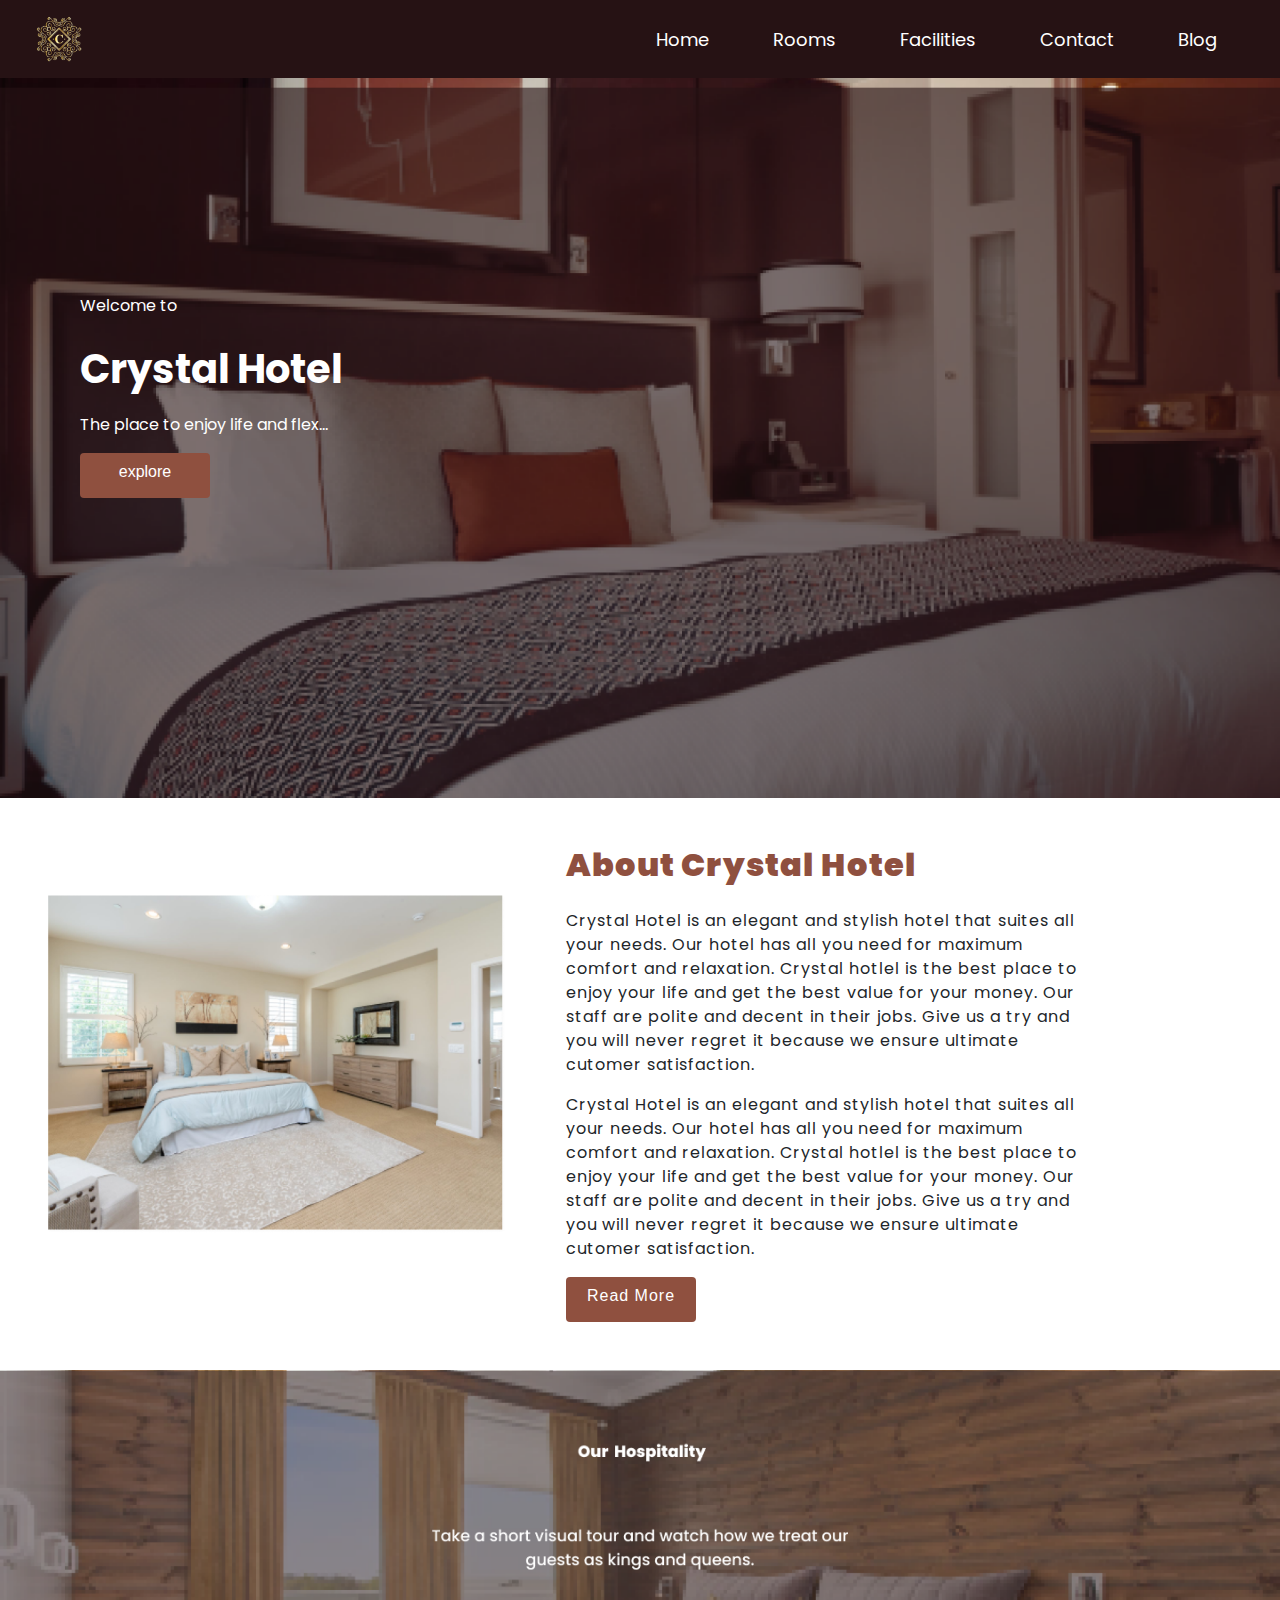
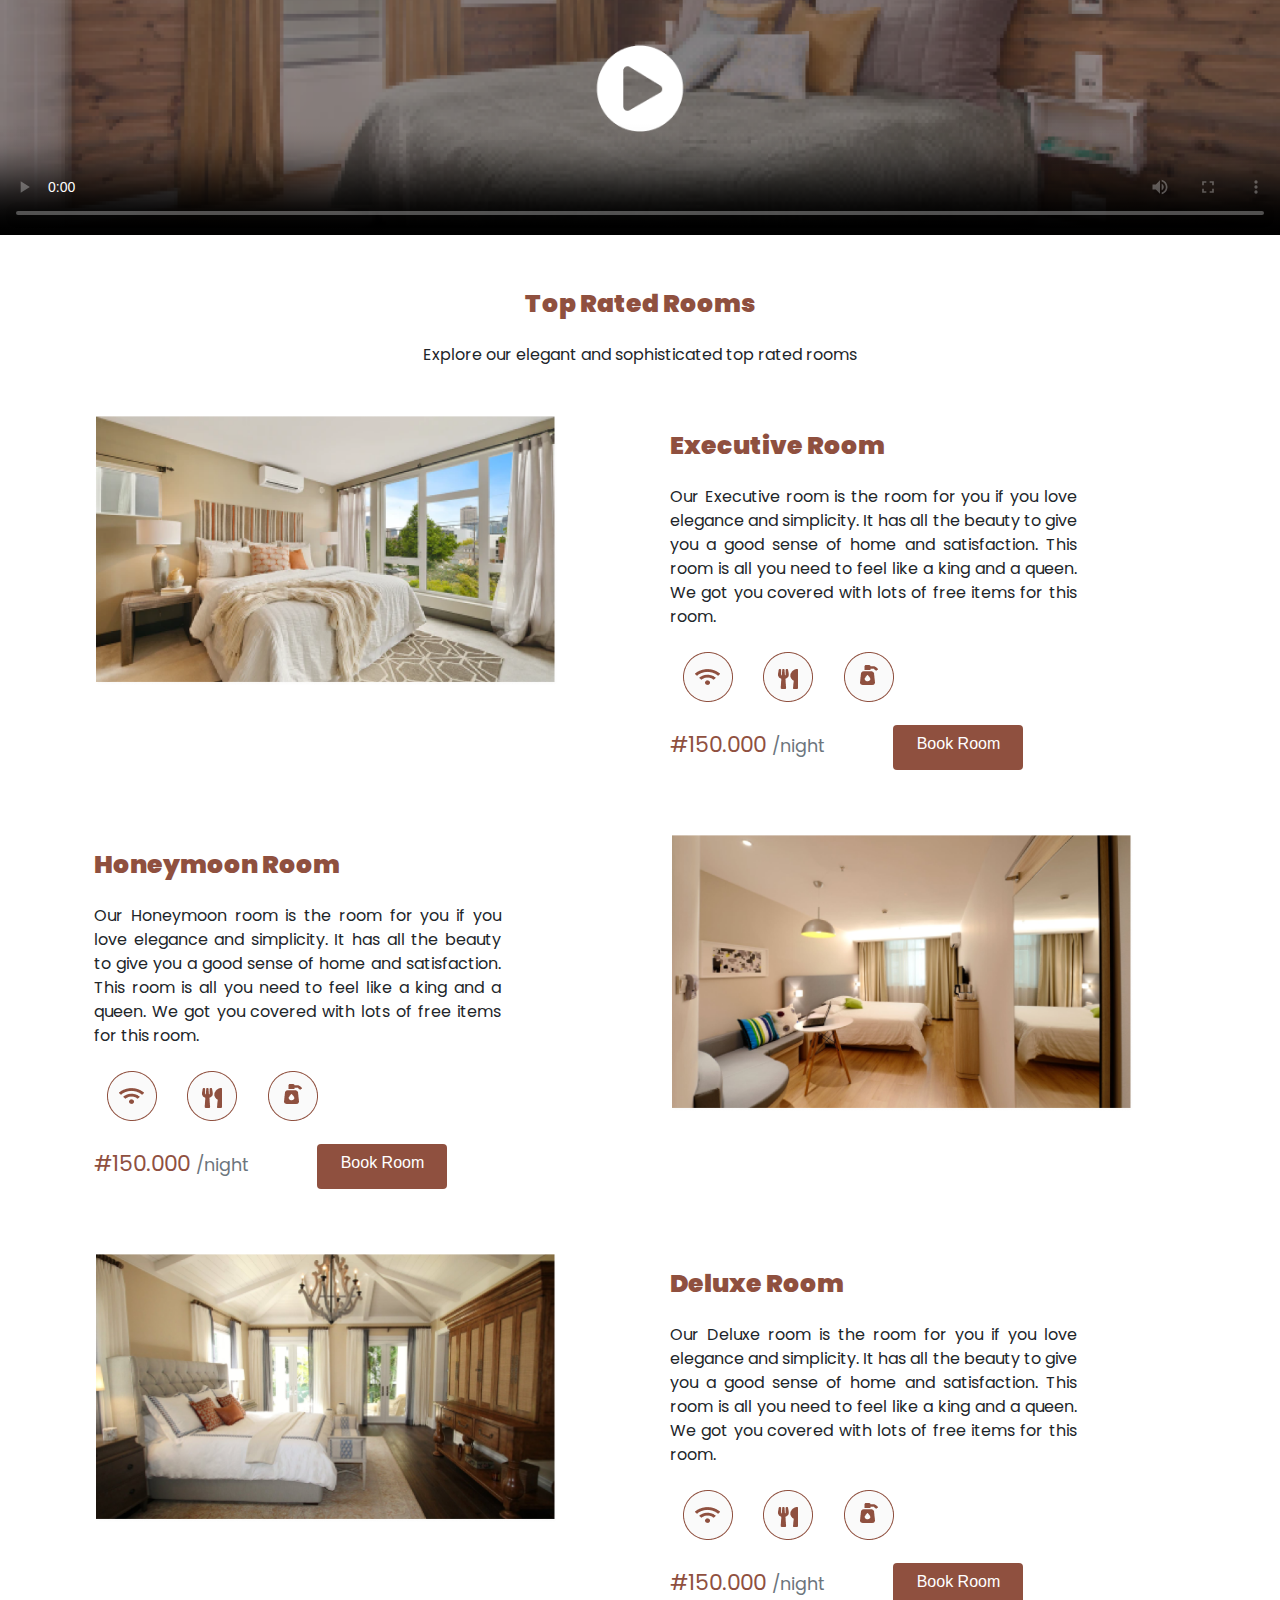
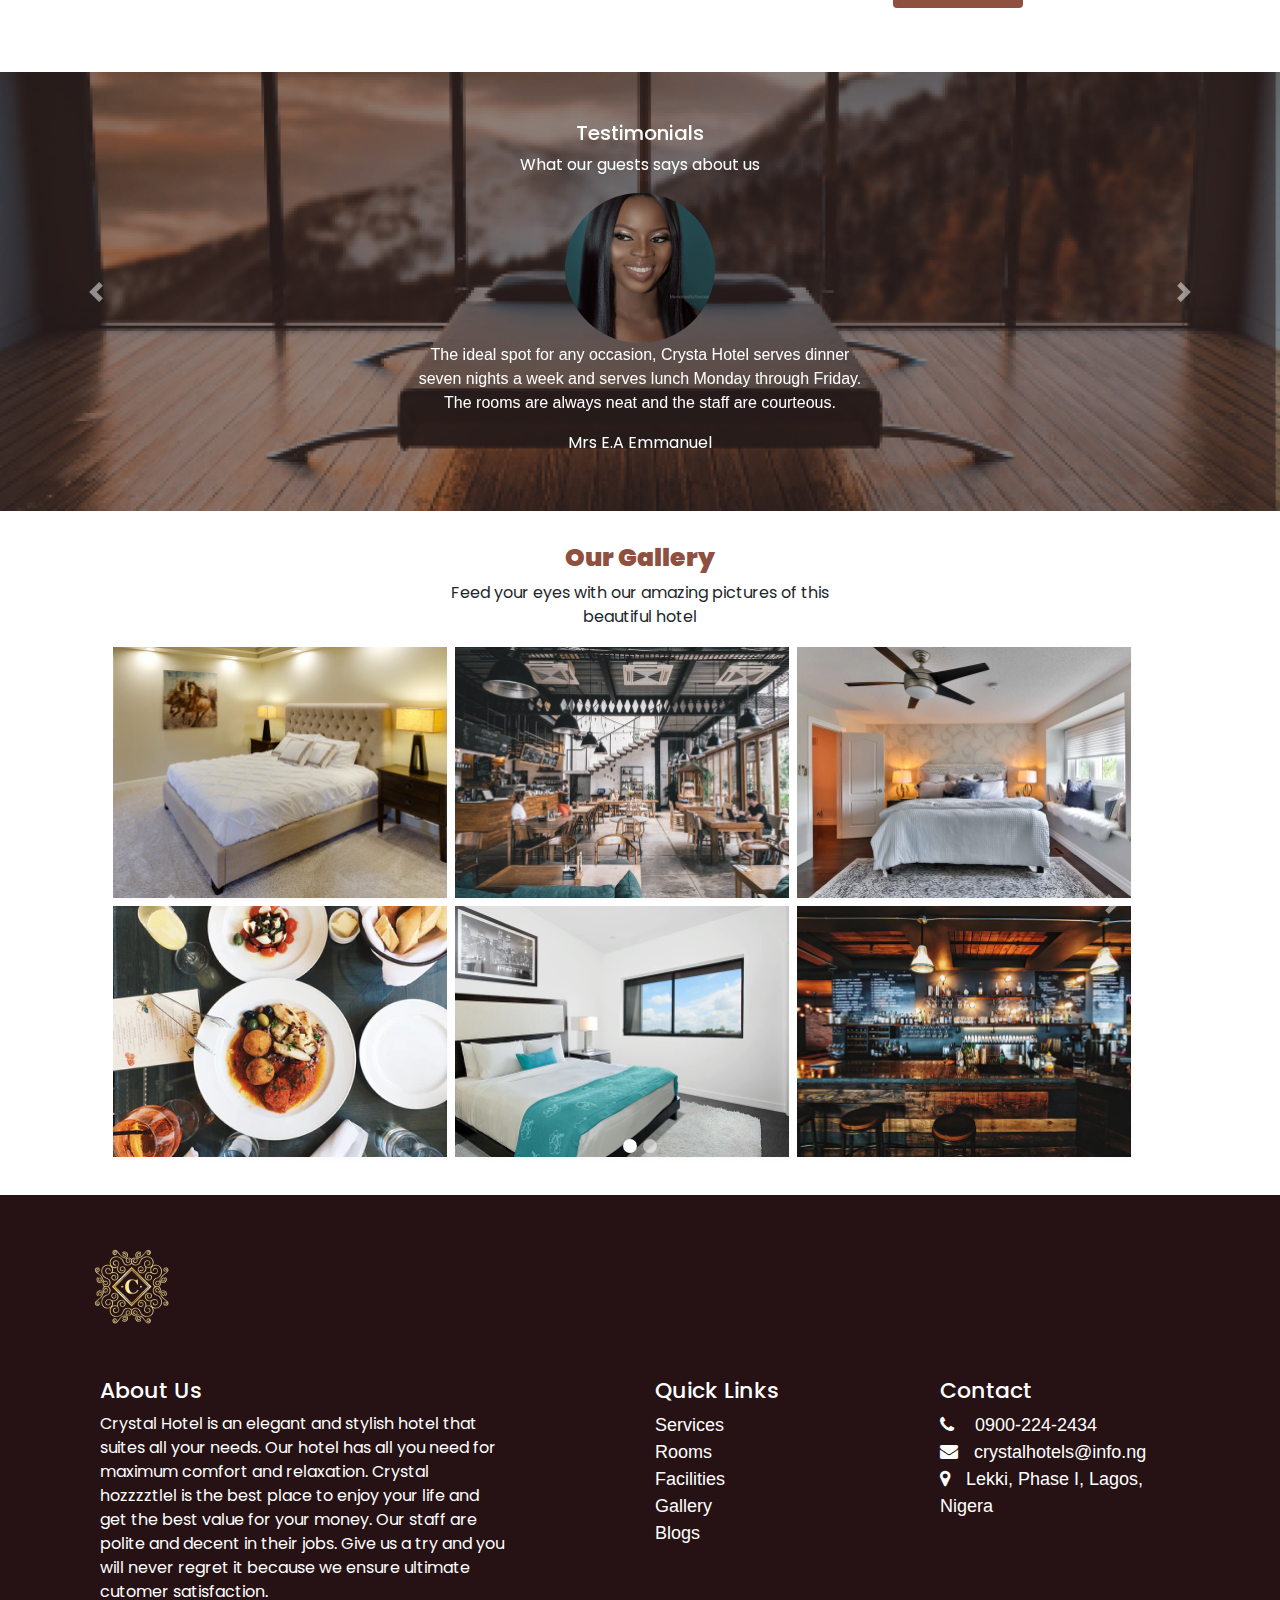
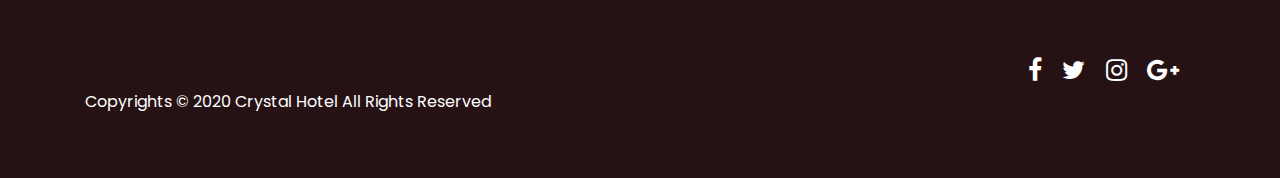
==== index.html @ 802bb6db "new feat: template for crystal hotel website" ====
<!DOCTYPE html>
<html lang="en">
<head>
    <meta charset="UTF-8">
    <meta name="viewport" content="width=device-width, initial-scale=1.0">
    <link rel="stylesheet" href="/css/animate.css">
    <link rel="stylesheet" href="/css/bootstrap.css">
    <link rel="stylesheet" href="/css/main.css">
    <link rel="icon" href="/images/home/logo.png">
    <link rel="stylesheet" href="https://stackpath.bootstrapcdn.com/font-awesome/4.7.0/css/font-awesome.min.css">
    <title>Crystal hotel</title>
</head>
<body>
    
<section class="first-blk">
        <header>
            <div class="container-fluid">
             <nav class="navbar navbar-collapse-sm navbar-expand-lg navbar-light">
                 <a class="navbar-brand" href="#"><img src="/images/home/logo.png" alt=""></a>
                 <button class="navbar-toggler d-lg-none" type="button" data-toggle="collapse" data-target="#collapsibleNavId" aria-controls="collapsibleNavId"
                     aria-expanded="false" aria-label="Toggle navigation">
                     <span class="navbar-toggler-icon"></span>
                 </button>
                 <div class="collapse navbar-collapse" id="collapsibleNavId">
                     <ul class="navbar-nav ml-auto mt-2 mt-lg-0">
                         <li class="nav-item active" >
                             <a class="nav-link" href="#">Home <span class="sr-only">(current)</span></a>
                         </li>
                         <li class="nav-item">
                             <a class="nav-link" href="#">Rooms</a>
                         </li>
                         <li class="nav-item">
                             <a class="nav-link" href="#">Facilities</a>
                         </li>
                         <li class="nav-item">
                             <a class="nav-link" href="#">Contact</a>
                         </li>
                         <li class="nav-item">
                             <a class="nav-link" href="#">Blog</a>
                         </li>
                     </ul>
                 </div>
             </nav>
            </div>
         </header>
         <div class="sec1">
            <div class="txt">
                <p>Welcome to</p>
                <h3>Crystal Hotel</h3>
                <p>The place to enjoy life and flex...</p>
                <a href="#" class="btn btn-explore">
                    explore

                </a>
            </div>
         </div>
</section>
<section class="second-blk">
        <!-- <div class="container"> -->
            <div class="row m-0 p-0">
                <div class="col-md-12 col-sm-12 col-xl-5 col-lg-5">
                   <div class="container img-cont1 text-center">
                       <img src="/images/home/vasewithdrytree.png" class="img-responsive" alt="">
                   </div> 
                </div>
                <div class="col-md-12 col-sm-12 col-xl-7 col-lg-7">
                    <div class="container txt-box">
                        <h2 class="abt-cry">About Crystal Hotel</h2>
                        <p>Crystal Hotel is an elegant and stylish hotel that suites all your needs. 
                            Our hotel has all you need for maximum comfort and relaxation. Crystal hotlel is the best place to 
                            enjoy your life and get the best value for your money. Our staff are polite and decent in their jobs. 
                            Give us a try and you will never regret it because we ensure ultimate cutomer satisfaction.</p>
                            <p>Crystal Hotel is an elegant and stylish hotel that suites all your needs. 
                                Our hotel has all you need for maximum comfort and relaxation. Crystal hotlel is the best place to 
                                enjoy your life and get the best value for your money. Our staff are polite and decent in their jobs. 
                                Give us a try and you will never regret it because we ensure ultimate cutomer satisfaction.</p>
                                <div class="more">
                                    <a href="#" class="btn btn-explore">
                                        Read More
                                    </a>
                                </div>
                    </div> 
                 </div>
            </div>
        </div>
</section>
<section class="third-blk">
        <div class=" t-blk">
            <video controls poster="/images/home/Group 34.png"></video>
            <!-- <div class="caption">
                <h4 class="caph">Our Hospitality</h4>
                <p class="capp">Take a short visual tour and watch how we treat our guests as kings and queens.</p>
            </div> -->
        </div>
 </section>
<section class="fourth-blk">
        <!-- <div class="container"> -->
            <div class="container text-center c-txt">
                <h2>Top Rated Rooms</h2>
                <p>Explore our elegant and sophisticated top rated rooms</p>
            </div>
            <div class="row m-0 p-0 row1">
                <div class="col-md-6 col-sm-12 col-xl-6 col-lg-6 colb">
                   <div class="container img-cont11">
                       <img src="/images/home/nudepillow.png" class="img-responsive" alt="">
                   </div> 
                </div>
                <div class="col-md-6 col-sm-12 col-xl-6 col-lg-6 colb">
                    <div class="container txt-box1">
                        <h2>Executive Room</h2>
                        <p>Our Executive room is the room for you if you love elegance and simplicity. It has all the beauty to give you a good sense of home and satisfaction. This room is all you need
                             to feel like a king and a queen. We got you covered with lots of free items for this room.</p>
                            <div class="icon-btn">
                                <a href="#" class="btn">
                                    <img src="/images/home/wifi.png" alt="">
                                </a>
                                <a href="#" class="btn"><img src="/images/home/knifefork.png" alt=""></a>
                                <a href="#" class="btn"><img src="/images/home/fuel.png" alt=""></a>
                            </div>    
                             <div class="btn-book">
                                <div class="night">
                                    <span class="big-ft" style="color: #8F503F;">#150.000 <small class="text-muted" style="color: black;">/night</small></span>
                                </div>
                                <a href="#" class="btn btn-explore bookr">
                                    Book Room
                                </a>
                            </div>
                    </div> 
                 </div>
            </div>
           
                <!-- <div class="container"> -->
                    <div class="row m-0 p-0 small-scrn row1">
                       
                        <div class="col-md-6 col-sm-12 col-xl-6 col-lg-6">
                            <div class="container txt-box1">
                                <h2>Honeymoon Room</h2>
                                <p>Our Honeymoon room is the room for you if you love elegance and simplicity. It has all the beauty to give you a good sense of home and satisfaction. This room is all you need to feel 
                                    like a king and a queen. We got you covered with lots of free items for this room.</p>
                                    <div class="icon-btn">
                                        <a href="#" class="btn">
                                            <img src="/images/home/wifi.png" alt="">
                                        </a>
                                        <a href="#" class="btn"><img src="/images/home/knifefork.png" alt=""></a>
                                        <a href="#" class="btn"><img src="/images/home/fuel.png" alt=""></a>
                                    </div>    
                                     <div class="btn-book">
                                        <div class="night">
                                            <span class="big-ft" style="color: #8F503F;">#150.000 <small class="text-muted" style="color: black;">/night</small></span>
                                        </div>
                                        <a href="#" class="btn btn-explore bookr">
                                            Book Room
                                        </a>
                                    </div>
                            </div> 
                         </div>
                         <div class="col-md-6 col-sm-12 col-xl-6 col-lg-6">
                            <div class="container img-cont11">
                                <img src="/images/home/yellowbulb.png" class="img-responsive" alt="">
                            </div> 
                         </div>
                    </div>
                    <div class="row m-0 p-0 d-lg-none d-xl-none lg-screen row1">
                        <div class="col-md-6 col-sm-12 col-xl-6 col-lg-6 ">
                           <div class="container img-cont11">
                               <img src="/images/home/yellowbulb.png" class="img-responsive" alt="">
                           </div> 
                        </div>
                        <div class="col-md-6 col-sm-12 col-xl-6 col-lg-6">
                            <div class="container txt-box1">
                                <h2>Honeymoon Room</h2>
                                <p>Our Honeymoon room is the room for you if you love elegance and simplicity. It has all the beauty to give you a good sense of home and satisfaction. This room is all you need to feel 
                                    like a king and a queen. We got you covered with lots of free items for this room.</p>
                                    <div class="icon-btn">
                                        <a href="#" class="btn">
                                            <img src="/images/home/wifi.png" alt="">
                                        </a>
                                        <a href="#" class="btn"><img src="/images/home/knifefork.png" alt=""></a>
                                        <a href="#" class="btn"><img src="/images/home/fuel.png" alt=""></a>
                                    </div>    
                                     <div class="btn-book">
                                        <div class="night">
                                            <span class="big-ft" style="color: #8F503F;">#150.000 <small class="text-muted" style="color: black;">/night</small></span>
                                        </div>
                                        <a href="#" class="btn btn-explore bookr">
                                            Book Room
                                        </a>
                                    </div>
                            </div> 
                         </div>
                    </div>
                    <div class="row m-0 p-0 row1">
                        <div class="col-md-6 col-sm-12 col-xl-6 col-lg-6 ">
                           <div class="container img-cont11">
                               <img src="/images/home/brownpillow.png" class="img-responsive" alt="">
                           </div> 
                        </div>
                        <div class="col-md-6 col-sm-12 col-xl-6 col-lg-6">
                            <div class="container txt-box1">
                                <h2>Deluxe Room</h2>
                                <p>Our Deluxe room is the room for you if you love elegance and simplicity. It has all the beauty to give you a good sense of home and satisfaction. This room is all you need 
                                    to feel like a king and a queen. We got you covered with lots of free items for this room.</p>
                                    <div class="icon-btn">
                                        <a href="#" class="btn">
                                            <img src="/images/home/wifi.png" alt="">
                                        </a>
                                        <a href="#" class="btn"><img src="/images/home/knifefork.png" alt=""></a>
                                        <a href="#" class="btn"><img src="/images/home/fuel.png" alt=""></a>
                                    </div>    
                                     <div class="btn-book">
                                        <div class="night">
                                            <span class="big-ft" style="color: #8F503F;">#150.000 <small class="text-muted" style="color: black;">/night</small></span>
                                        </div>
                                        <a href="#" class="btn btn-explore bookr">
                                            Book Room
                                        </a>
                                    </div>
                            </div> 
                         </div>
                    </div>
                    
                </div>
</section>
<section class="fifth-blk">
    <div id="carouselExampleIndicators" class="carousel slide" data-ride="carousel">
        <div class="carousel-inner">
          <div class="carousel-item active">
            <img src="/images/home/testimonial.png"  class="img-responsive img11" alt="...">
            <div class="carousel-caption text-center car-cap d-md-block">
              <h5>Testimonials</h5>
              <p>What our guests says about us </p>
              <img src="/images/home/Ellipse 7.png" class="img1a" alt="">
              <blockquote class="bq mx-auto"> The ideal spot for any occasion, Crysta Hotel serves dinner seven nights a week and serves lunch Monday through Friday. 
                  The rooms are always neat and the staff are courteous.</blockquote>
              <p>Mrs E.A Emmanuel</p>
          </div>
          </div>
          <div class="carousel-item">
            <img src="/images/home/Rectangle 4.png" class="img11" alt="...">
            <div class="carousel-caption text-center car-cap d-md-block" style="color: black;">
                <h5>Testimonials</h5>
                <p>What our guests says about us </p>
                <img src="/images/home/Ellipse 7.png" class="img1a" alt="">
                <blockquote class="bq mx-auto"> The ideal spot for any occasion, Crysta Hotel serves dinner seven nights a week and serves lunch Monday through Friday. 
                    The rooms are always neat and the staff are courteous.</blockquote>
                <p>Mrs E.A Emmanuel</p>
            </div>
          </div>
        <a class="carousel-control-prev" href="#carouselExampleIndicators" role="button" data-slide="prev">
          <span class="carousel-control-prev-icon" aria-hidden="true"></span>
          <span class="sr-only">Previous</span>
        </a>
        <a class="carousel-control-next" href="#carouselExampleIndicators" role="button" data-slide="next">
          <span class="carousel-control-next-icon" aria-hidden="true"></span>
          <span class="sr-only">Next</span>
        </a>
      </div>
</section>
<section class="sixth-blk mx-auto">
    <div class="container">
        <div class="text-cont">
            <h2>Our Gallery</h2>
        <p>Feed your eyes with our amazing pictures of this beautiful hotel</p>
        </div>
        <div id="carouselExampleIndicators" class="carousel slide" data-ride="carousel">
            <ol class="carousel-indicators" style="bottom: -1rem;">
              <li data-target="#carouselExampleIndicators" data-slide-to="0" class="active"  style="border-radius: 50%; height: 14px; width: 14px;"></li>
              <li data-target="#carouselExampleIndicators" data-slide-to="1" style="border-radius: 50%; height: 14px; width: 14px;"></li>
            </ol>
            <div class="carousel-inner">
              <div class="carousel-item active">
                <div class="container-fluid mx-auto">
                    <div class="row row22 m-0 p-0">
                        <!-- <div class="col-md-12 col-sm-12 col-lg-12 col-xl-12 m-0 p-0"> -->
                            <div class="img-hold col-lg-4 col-4 m-0 p-0">
                                <img src="/images/home/whitebed.png" class="img-responsive" alt="">
                            </div>
                            <div class="img-hold col-lg-4 col-4 m-0 p-0">
                                <img src="/images/home/stairs.png" class="img-responsive" alt="">
                            </div>
                            <div class="img-hold col-lg-4 col-4 m-0 p-0">
                                <img src="/images/home/whitebedfan.png" class="img-responsive"alt="">
                            </div>
                        </div>
                   
                    <div class="row row22 m-0 p-0">
                        <!-- <div class="col-md-12 col-sm-12 col-lg-12 col-xl-12 m-0 p-0"> -->
                            <div class="img-hold col-lg-4 col-4 m-0 p-0">
                                <img src="/images/home/food.png" alt="">
                            </div>
                            <div class="img-hold col-lg-4 col-4 m-0 p-0">
                                <img src="/images/home/grnsheets.png" alt="">
                            </div>
                            <div class="img-hold col-lg-4 col-4 m-0 p-0">
                                <img src="/images/home/light.png" alt="">
                            </div>
                        </div>
                    </div>
              </div>
              <div class="carousel-item">
                <div class="container-fluid mx-auto">
                    <div class="row row22 m-0 p-0">
                        <!-- <div class="col-md-12 col-sm-12 col-lg-12 col-xl-12 m-0 p-0"> -->
                            <div class="img-hold col-lg-4 col-4 m-0 p-0">
                                <img src="/images/home/whitebed.png" class="img-responsive" alt="">
                            </div>
                            <div class="img-hold col-lg-4 col-4 m-0 p-0">
                                <img src="/images/home/stairs.png" class="img-responsive" alt="">
                            </div>
                            <div class="img-hold col-lg-4 col-4 m-0 p-0">
                                <img src="/images/home/whitebedfan.png" class="img-responsive"alt="">
                            </div>
                        </div>
                   
                    <div class="row row22 m-0 p-0">
                        <!-- <div class="col-md-12 col-sm-12 col-lg-12 col-xl-12 m-0 p-0"> -->
                            <div class="img-hold col-lg-4 col-4 m-0 p-0">
                                <img src="/images/home/food.png" alt="">
                            </div>
                            <div class="img-hold col-lg-4 col-4 m-0 p-0">
                                <img src="/images/home/grnsheets.png" alt="">
                            </div>
                            <div class="img-hold col-lg-4 col-4 m-0 p-0">
                                <!-- <img src="/images/home/light.png" alt=""> -->
                            </div>
                        </div>
                    </div>
              </div>
            <a class="carousel-control-prev" href="#carouselExampleIndicators" role="button" data-slide="prev">
              <span class="carousel-control-prev-icon" aria-hidden="true"></span>
              <span class="sr-only">Previous</span>
            </a>
            <a class="carousel-control-next" href="#carouselExampleIndicators" role="button" data-slide="next">
              <span class="carousel-control-next-icon" aria-hidden="true"></span>
              <span class="sr-only">Next</span>
            </a>
          </div>
        
        </div>
    </div>
</section>

<footer>
    <!-- <div class="container"> -->
        
    <div class="container">
        <div class="foot-img">
            <img src="/images/home/logo.png" class="img-responsive" alt="">
        </div>
        <div class="row">
            <!-- <div class="container"> -->
                 <div class="col-md-12 col-sm-12 col-lg-6 col-xl-6 ">
                 <div class="container">
                     <div class="foot-txt col-foot">
                         <h2>About Us</h2>
                         <p> Crystal Hotel is an elegant and stylish hotel that suites all your needs. 
                             Our hotel has all you need for maximum comfort and relaxation. Crystal hozzzztlel is the best place to enjoy your life and get the best value for your money. Our staff are polite and decent in their jobs.
                              Give us a try and you will never regret it because we ensure ultimate cutomer satisfaction.</p>
                     </div>
                 </div>
             </div>
             <div class="col-md-6 col-sm-6 col-lg-3 col-xl-3">
                 <!-- <div class="container"> -->
                     <div class="foot-txt">
                         <h2 class="quick"> Quick Links</h2>
                         <ul class="links">
                             <li><a href="#">Services</a></li>
                             <li><a href="#">Rooms</a></li>
                             <li><a href="#">Facilities</a></li>
                             <li><a href="#">Gallery</a></li>
                             <li><a href="#">Blogs</a></li>
                         </ul>
                     </div>
                 </div>
                 <div class="col-md-6 col-sm-6 col-lg-3 col-xl-3">
                     <!-- <div class="container"> -->
                         <!-- <div class="foot-img">
                             <img src="/images/home/logo.png" class="img-responsive" alt="">
                         </div> -->
                         <div class="foot-txt">
                             <h2 class="cont">Contact</h2>
                             <ul class="contact">
                                 <li><i class="fa fa-phone"></i> 0900-224-2434</li>
                                 <li><i class="fa fa-envelope"></i>crystalhotels@info.ng</li>
                                 <li><i class="fa fa-map-marker"></i>Lekki, Phase I, Lagos, Nigera</li>
                             </ul>
                         </div>
                     </div>
                    <div class="col-md-12 col-sm-12 col-lg-12 col-xl-12">
                    <div class="foot-copy">
                        <div class="float-icon">
                            <a href="#"><i class="fa fa-facebook"></i></a>
                            <a href="#"><i class="fa fa-twitter"></i></a>
                            <a href="#"><i class="fa fa-instagram"></i></a>
                            <a href="#"><i class="fa fa-google-plus"></i></a>
                        </div>
                    </div>
                       <p class="lp">Copyrights &copy; 2020 Crystal Hotel All Rights Reserved</p>
                       
                   </div>
                     </div>
                    
                
             </div>
             
    </div>
</footer>
</body>

<script src="/js/wow.js"></script>
<script src="/js/jquery.js"></script>
<script src="/js/popper.js"></script>
<script src="/js/bootstrap.js"></script>
<script>
    new WOW().init();
</script>
</html>
---- css/main.css ----
@import url('https://fonts.googleapis.com/css2?family=Poppins&display=swap');

:root{
    --font-col1: #8F503F;
    --bk-col:#261214;
    --white-col:#fff;
}
p, h3, h2, span, h5 {
    font-family: poppins;
}
body{
    padding: 0;
    margin: 0;
}
/* navbar */
header{
    background-color: var(--bk-col);
}

.navbar-brand img {
    max-width: 60%;
}

/* first-blk */

.first-blk{
    background-image: url(/images/home/brownwall.png);
    background-position: center;
    background-size: cover;
    background-repeat: no-repeat;
    /* height: 100%!important; */
}
.nav-link{
    color: var(--white-col)!important;
    padding:1rem 2rem!important;
    text-align: center;
    font-family: poppins;
}


.navbar-toggler-icon{
    background-color: var(--font-col1)!important;
}

.sec1{
    color: var(--white-col);
  height: 80vh!important;
  position: relative;
  padding: 5rem;
 
    
}

.txt {
    position: absolute;
    top: 30%;
}
.txt h3 {
    padding: 0.7rem 0;
    font-size: 40px;
    font-weight: bolder;
}

.btn-explore {
    color: var(--white-col);
    background-color: var(--font-col1);
    width: 130px;
    height: 45px;
    text-align: center!important;
}

/* second-blk */
.second-blk{
    padding: 3rem 1rem;
}
.img-cont1 img{
    max-width: 100%;
    padding-top: 3rem;
    text-align: center!important;
}
.abt-cry {
    padding-bottom: 1rem;
    color: var(--font-col1);
    font-weight: 900;
    /* font-size: 50px; */
}
.txt-box{
    /* max-width: 70%; */
    /* padding-top: 1rem; */
    padding-right: 10rem;
    letter-spacing: 1px;
}
/* third blk */
/* .third-blk{
    margin: 0;
    padding: 0;
} */
.t-blk video{
    max-width: 100%;
    position: relative;
}

/* fourth-bk */
.fourth-blk{
    padding: 2rem;
}
.lg-screen{
        display: none;
}
.fourth-blk .row1 {
    padding: 2rem 2rem!important;
}
.txt-box1 {
    max-width: 80%;
    margin: 0;
    text-align: justify;
    /* padding: 2rem 0; */
  
}
.img-cont11 img {
    max-width: 90%;
}
.fourth-blk h2 {
    color: var(--font-col1);
    padding: 1rem 0;
    font-size: 25px;
    font-weight: 900;
}
.bookr {
   margin-left: 4rem;
}
.night{
    display: inline;
    padding-top: 2rem;

}
.icon-btn {
    margin-bottom: 1rem;
}
.big-ft {
    font-size: 22px;
}

/*  */
.fifth-blk{
    margin: 0;
}
/* .slide{
    margin: 0;
    padding: 0;
    width: 100%;
} */
.carousel-item .img11 {
    max-width: 100%;
} 
.img1a {
    max-width: 20%;
}
.bq{
    width: 50%;
    /* margin: 0, auto; */
}
/* sixth */
.sixth-blk h2{
    font-size: 25px;
    font-weight: 900;
    color: var(--font-col1);
}
.text-cont{
    max-width:40%;
    margin-left: auto;
    margin-right: auto;
}
.sixth-blk{
    padding: 2rem;
    text-align: center;
}
.row22 {
    max-width: 95%;
    margin-left: 10px!important;
}
.img-hold img{
    max-width: 100%;
    margin: 0;
    
}
.img-hold{
    width: 100%;
}

/* footer */
footer{
    background-color: var(--bk-col);
    color: var(--white-col);
    padding: 3rem;
}
footer ul {
    list-style: none;
    margin: 0;
    padding: 0;
}
.foot-txt a{
    text-decoration: none;
    color: var(--white-col);
}
li{
    font-size: 18px;
}

footer h2 {
    font-size: 22px;
    margin-top: 3rem;
}
.col-foot p{
    width: 80%;
}
.foot-copy {
    padding-top: 2rem;
    display: flex;
}
.float-icon {
    text-align: right;
    margin-left: auto;
}
.float-icon a {
    text-decoration: none;
    color: var(--white-col);
    font-size: 25px;
}
i {
    padding-right: 1rem;
    
}
@media screen and (max-width:767px) and (min-width:200px) {
    .sec1 {
        padding:5rem 2rem!important;
    }
    .txt-box{
        /* max-width: 70%; */
        padding-top: 1rem;
        padding-right: 0!important;
        text-align: justify;
    }
    .row{
        text-align: center;
    }
    .abt-cry{
        font-size: 18px;
    }
    .small-scrn{
        display: none;
    }
    .lg-screen{
        display:flex;
    }
    .fourth-blk{
        padding: 0;
    }
   .icon-btn .btn{
       padding: 0;
   }
   .icon-btn {
    text-align: center;
    padding: 1rem 0;
   }
    .txt-box1, .bookr, .text-cont{
        max-width: 100%;
        margin: 0;
    }
   
    .img-cont11 img {
        max-width: 100%;
    }
    .btn-book, .more{
        text-align: center!important;
    }
    
    .night{
        text-align: center;
        display: block;
    }
    .row22{
        max-width: 100%;
    }
    .sixth-blk {
        padding: 1rem;
    }
   .car-cap , .bq {
       margin-top: 0;
       /* top: 20px; */
       font-size: 10px;
       width: 80%;
       bottom: 0;
       
   }

   .car-cap p {
       font-weight: 12px;
   }
   .car-cap h5{
       font-size: 10px;
        padding: 0;
   }
   .img1a {
       max-width: 14%;
   }
   .carousel {
       width: 100%;
       /* min-height: 40vh; */
       
   }
   .img11 {
   
    min-height: 40vh;
    width: 100%;
   }

   /* footer */
   footer 
   {
       padding: 1rem;   
   }
   li, footer h2{
       width: 100%;
       font-size: 14px;
       padding: 0;
       margin: 0;
      
   }
   .links, .quick{
       text-align: left;
       padding-left: 1rem;
   }
   .contact, .cont {
       text-align: right;
   }
   .col-foot p {
       text-align: justify;
       width: 100%;
       font-size: 12px;
   }

   .foot-copy, .lp {
       text-align: center;
       flex: none;
       display: block;
       padding-top: 1rem;
       font-size: 10px;
     
   }
   .float-icon a{
    margin-left: auto;
    margin-right: auto;
    font-size: 12px;
       /* text-align: center; */
   }
   .float-icon {
       text-align: center;
       padding: 1.5rem 0;
   }
   
}

@media screen and (max-width:1024px) and (min-width:768px){
    .abt-cry{
        text-align: center;
        font-size: 25px;
    }
    
    .txt-box{
        max-width: 80%;
        padding-top: 1rem;
        padding-right: 1rem;
    }
    .fourth-blk{
        padding: 1rem;
    }
    .txt-box1 {
        max-width: 100%;
        margin: 0;
        text-align: justify;
    }
    .txt-box1 p {
        font-size: 12px;
    }
    .txt-box1 h2 {
        padding: 0;
        font-size: 15px;
        font-weight: 900;
    }
    .more{
        text-align: center!important;
    }
    .img-cont11 img {
        max-width: 100%;
        margin: 3rem 0;
    }
    
    .big-ft {
        font-size: 15px;
    }
    .bookr {
        margin: 10px;
    }
    .icon-btn img {
        max-width: 70%;
    }
    .icon-btn {
        padding: 0;
       }
    .img11 {
        min-height: 50vh;
        width: 100%;
       }
    .img1a {
        max-width: 14%;
    }
    .car-cap blockquote, .car-cap h5, .car-cap p{
        font-size: 18px;
    }
    /* footer */
   footer 
   {
       padding: 1rem;

       
   }
   li, footer h2{
       width: 100%;
      
   }
   .links, .quick{
       text-align: left;
       padding-left: 2rem;
   }
   .contact, .cont {
       text-align: right;
   }
   .col-foot p {
       text-align: justify;
       width: 100%;
   }
   
}
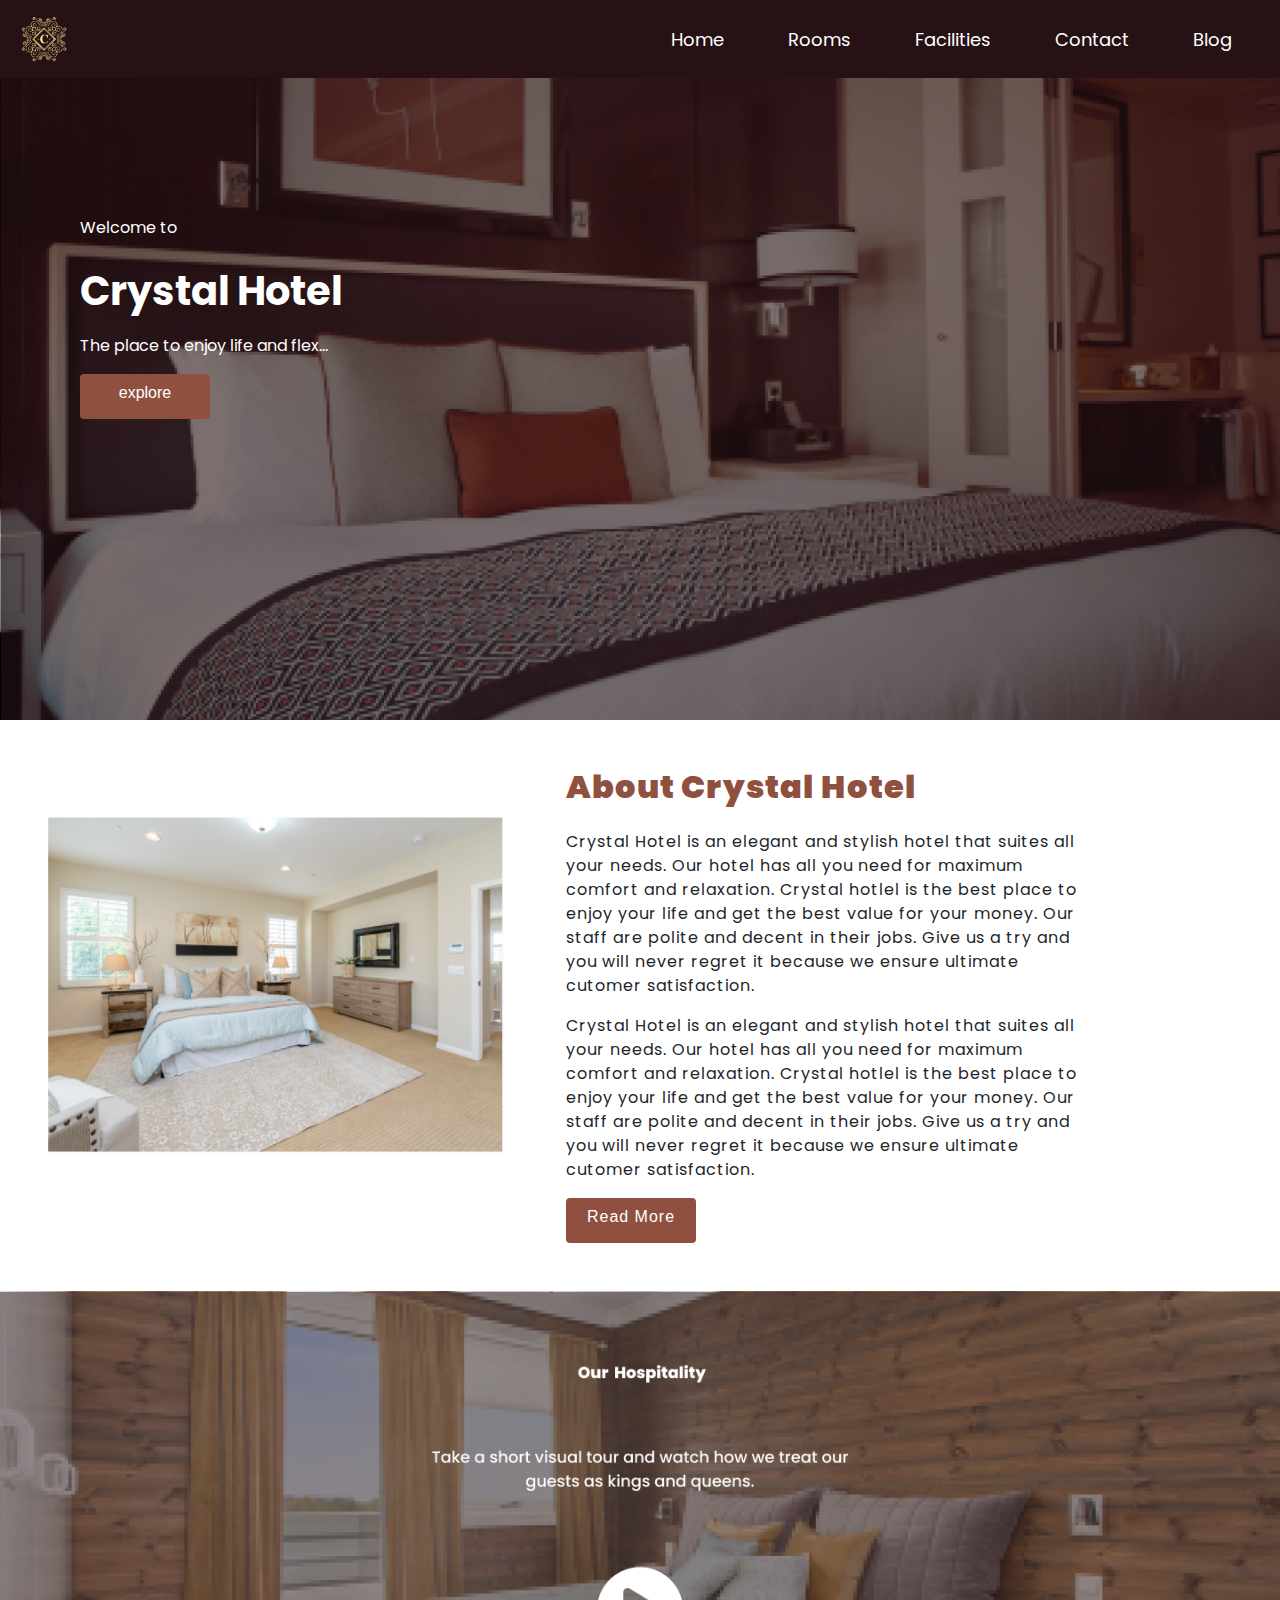
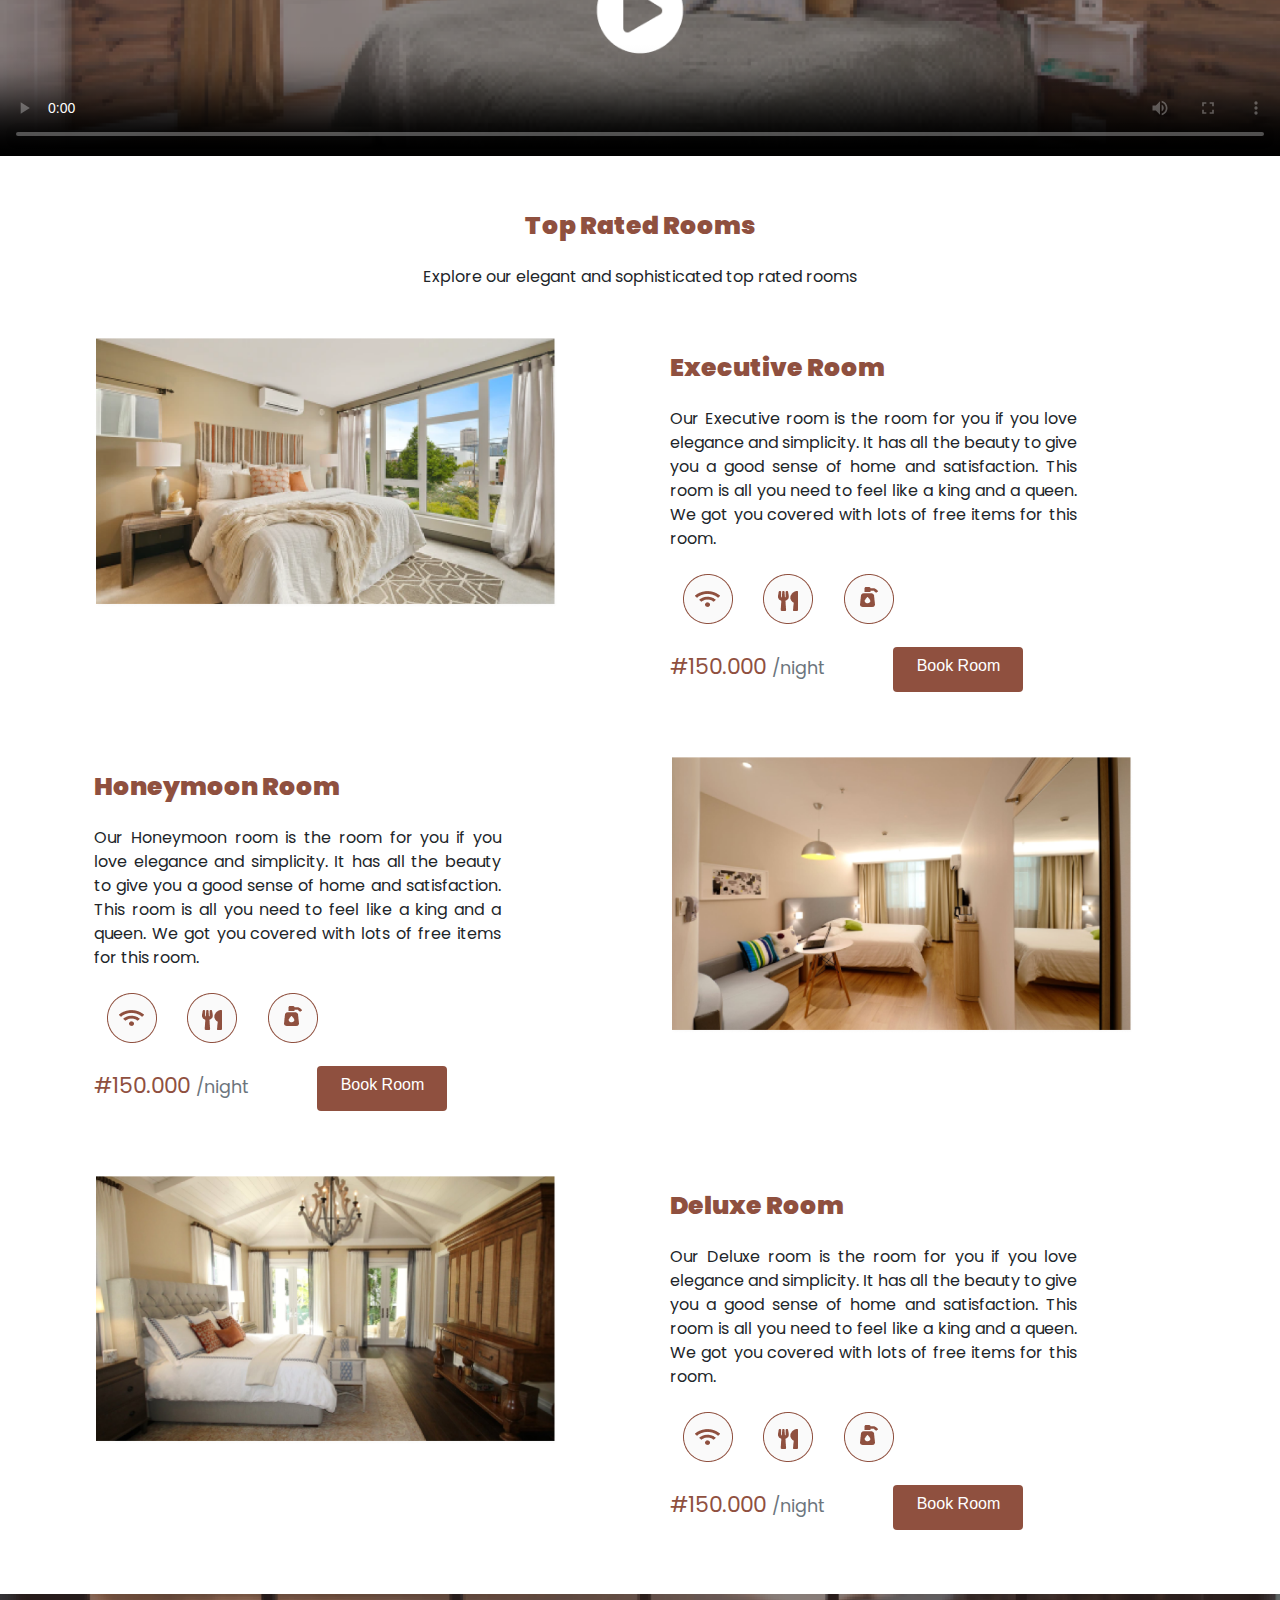
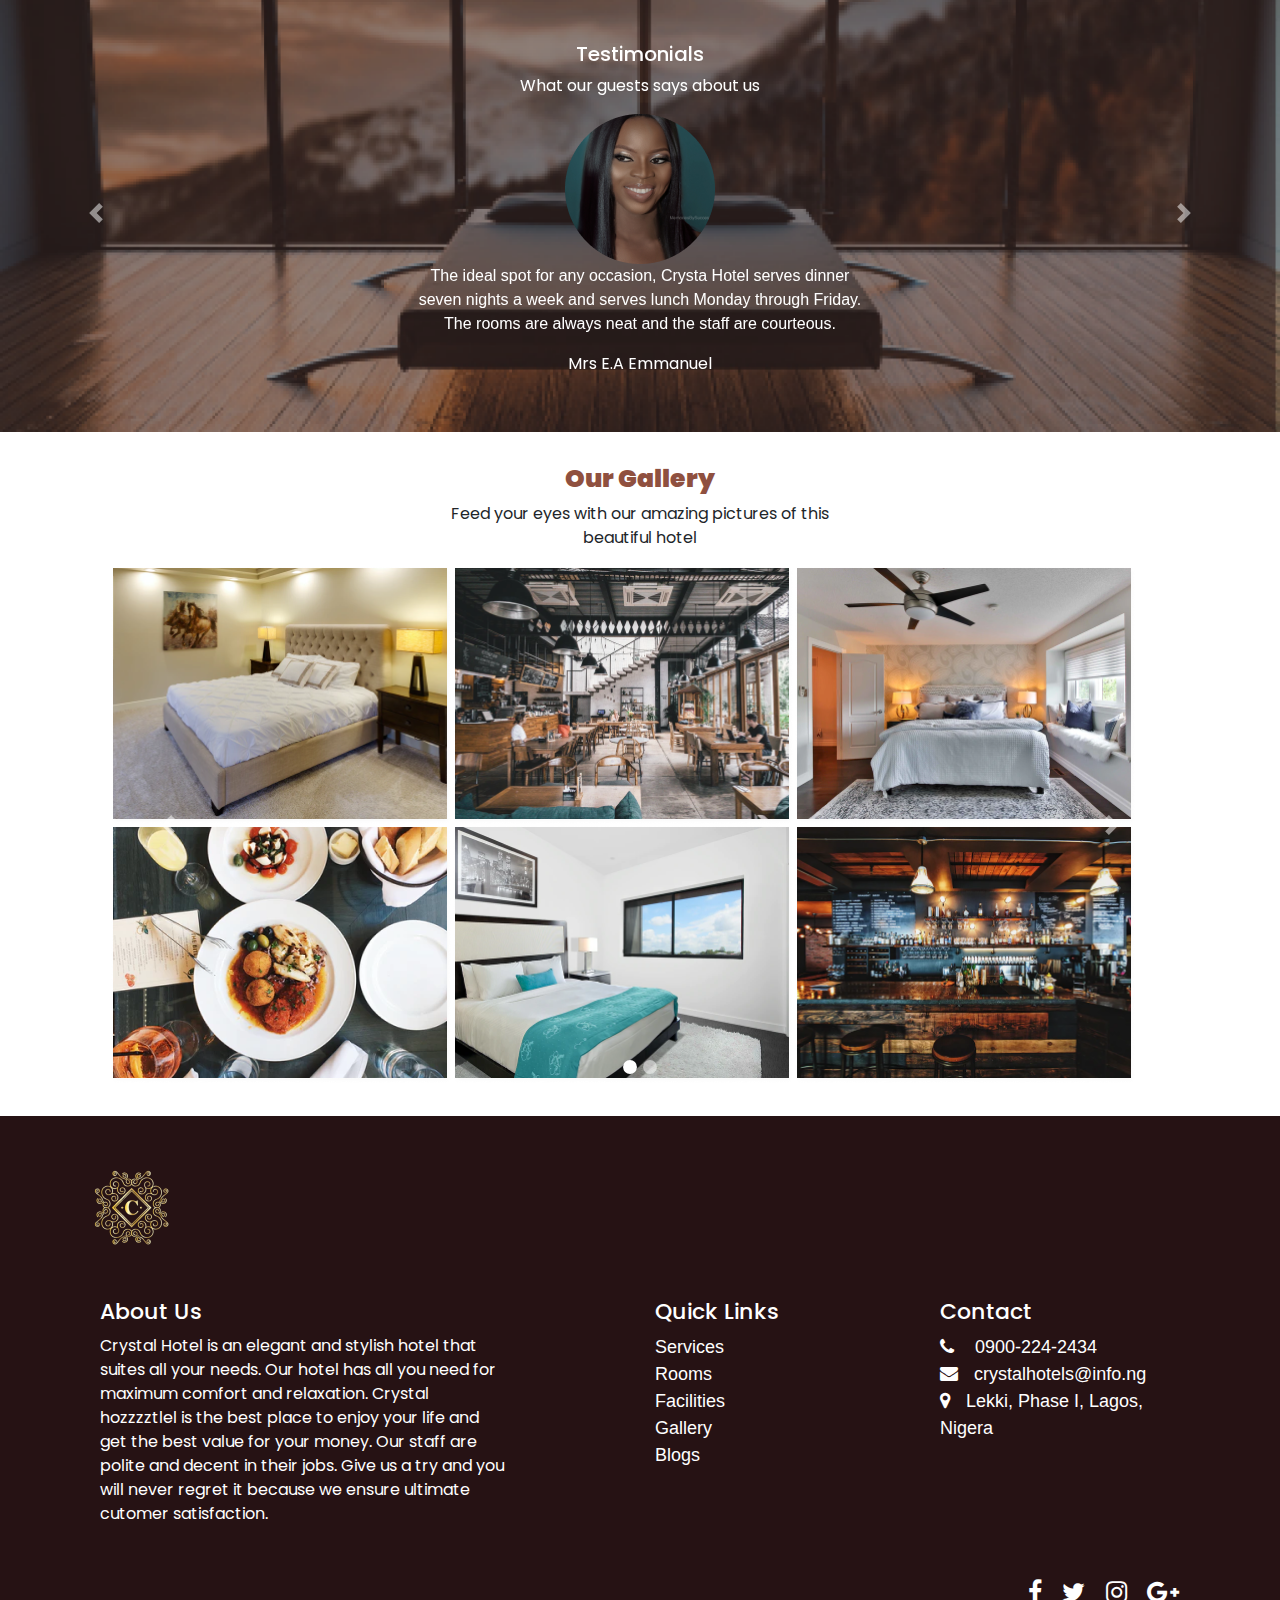
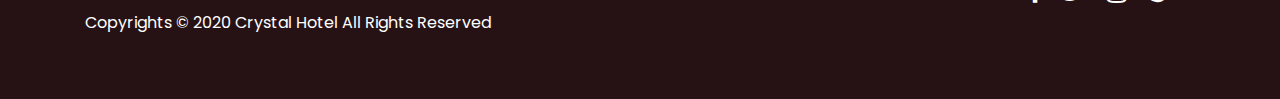
==== commit bfa59f99: "new feat: rooms page" ====
--- a/index.html
+++ b/index.html
@@ -6,6 +6,7 @@
     <link rel="stylesheet" href="/css/animate.css">
     <link rel="stylesheet" href="/css/bootstrap.css">
     <link rel="stylesheet" href="/css/main.css">
+    <link rel="stylesheet" href="/css/header-footer.css">
     <link rel="icon" href="/images/home/logo.png">
     <link rel="stylesheet" href="https://stackpath.bootstrapcdn.com/font-awesome/4.7.0/css/font-awesome.min.css">
     <title>Crystal hotel</title>
@@ -15,7 +16,7 @@
 <section class="first-blk">
         <header>
             <div class="container-fluid">
-             <nav class="navbar navbar-collapse-sm navbar-expand-lg navbar-light">
+             <nav class="navbar navbar-collapse-sm navbar-expand-lg navbar-light fixed-top">
                  <a class="navbar-brand" href="#"><img src="/images/home/logo.png" alt=""></a>
                  <button class="navbar-toggler d-lg-none" type="button" data-toggle="collapse" data-target="#collapsibleNavId" aria-controls="collapsibleNavId"
                      aria-expanded="false" aria-label="Toggle navigation">
@@ -24,10 +25,10 @@
                  <div class="collapse navbar-collapse" id="collapsibleNavId">
                      <ul class="navbar-nav ml-auto mt-2 mt-lg-0">
                          <li class="nav-item active" >
-                             <a class="nav-link" href="#">Home <span class="sr-only">(current)</span></a>
+                             <a class="nav-link" href="index.html">Home <span class="sr-only">(current)</span></a>
                          </li>
                          <li class="nav-item">
-                             <a class="nav-link" href="#">Rooms</a>
+                             <a class="nav-link" href="rooms.html">Rooms</a>
                          </li>
                          <li class="nav-item">
                              <a class="nav-link" href="#">Facilities</a>
@@ -225,7 +226,7 @@
     <div id="carouselExampleIndicators" class="carousel slide" data-ride="carousel">
         <div class="carousel-inner">
           <div class="carousel-item active">
-            <img src="/images/home/testimonial.png"  class="img-responsive img11" alt="...">
+            <img src="/images/home/test.png"  class="img-responsive img11" alt="...">
             <div class="carousel-caption text-center car-cap d-md-block">
               <h5>Testimonials</h5>
               <p>What our guests says about us </p>
@@ -365,7 +366,7 @@
                          <h2 class="quick"> Quick Links</h2>
                          <ul class="links">
                              <li><a href="#">Services</a></li>
-                             <li><a href="#">Rooms</a></li>
+                             <li><a href="rooms.html">Rooms</a></li>
                              <li><a href="#">Facilities</a></li>
                              <li><a href="#">Gallery</a></li>
                              <li><a href="#">Blogs</a></li>
--- a/css/main.css
+++ b/css/main.css
@@ -12,14 +12,7 @@
     padding: 0;
     margin: 0;
 }
-/* navbar */
-header{
-    background-color: var(--bk-col);
-}
-
-.navbar-brand img {
-    max-width: 60%;
-}
+
 
 /* first-blk */
 
@@ -28,19 +21,8 @@
     background-position: center;
     background-size: cover;
     background-repeat: no-repeat;
-    /* height: 100%!important; */
-}
-.nav-link{
-    color: var(--white-col)!important;
-    padding:1rem 2rem!important;
-    text-align: center;
-    font-family: poppins;
-}
-
-
-.navbar-toggler-icon{
-    background-color: var(--font-col1)!important;
-}
+}
+
 
 .sec1{
     color: var(--white-col);
@@ -82,19 +64,11 @@
     padding-bottom: 1rem;
     color: var(--font-col1);
     font-weight: 900;
-    /* font-size: 50px; */
 }
 .txt-box{
-    /* max-width: 70%; */
-    /* padding-top: 1rem; */
     padding-right: 10rem;
     letter-spacing: 1px;
 }
-/* third blk */
-/* .third-blk{
-    margin: 0;
-    padding: 0;
-} */
 .t-blk video{
     max-width: 100%;
     position: relative;
@@ -114,7 +88,6 @@
     max-width: 80%;
     margin: 0;
     text-align: justify;
-    /* padding: 2rem 0; */
   
 }
 .img-cont11 img {
@@ -145,11 +118,6 @@
 .fifth-blk{
     margin: 0;
 }
-/* .slide{
-    margin: 0;
-    padding: 0;
-    width: 100%;
-} */
 .carousel-item .img11 {
     max-width: 100%;
 } 
@@ -158,7 +126,6 @@
 }
 .bq{
     width: 50%;
-    /* margin: 0, auto; */
 }
 /* sixth */
 .sixth-blk h2{
@@ -182,61 +149,38 @@
 .img-hold img{
     max-width: 100%;
     margin: 0;
-    
 }
 .img-hold{
     width: 100%;
 }
 
-/* footer */
-footer{
-    background-color: var(--bk-col);
-    color: var(--white-col);
-    padding: 3rem;
-}
-footer ul {
-    list-style: none;
-    margin: 0;
-    padding: 0;
-}
-.foot-txt a{
-    text-decoration: none;
-    color: var(--white-col);
-}
-li{
-    font-size: 18px;
-}
-
-footer h2 {
-    font-size: 22px;
-    margin-top: 3rem;
-}
-.col-foot p{
-    width: 80%;
-}
-.foot-copy {
-    padding-top: 2rem;
-    display: flex;
-}
-.float-icon {
-    text-align: right;
-    margin-left: auto;
-}
-.float-icon a {
-    text-decoration: none;
-    color: var(--white-col);
-    font-size: 25px;
-}
-i {
-    padding-right: 1rem;
-    
+/* media for mobile */
+@media screen and (width:320px){
+    .img11 {
+    
+     min-height: 45vh!important;
+     width: 100%;
+    }
+}
+@media screen and (width:568px){
+    .img11 {
+    
+     min-height: 75vh!important;
+     width: 100%;
+    }
+}
+@media screen and (width:600px){
+    .img11 {
+    
+     min-height: 55vh!important;
+     width: 100%;
+    }
 }
 @media screen and (max-width:767px) and (min-width:200px) {
     .sec1 {
         padding:5rem 2rem!important;
     }
     .txt-box{
-        /* max-width: 70%; */
         padding-top: 1rem;
         padding-right: 0!important;
         text-align: justify;
@@ -244,6 +188,13 @@
     .row{
         text-align: center;
     }
+
+    .txt h3 {
+        font-size: 18px;
+    }
+    .txt p {
+        font-size: 12px;
+    }
     .abt-cry{
         font-size: 18px;
     }
@@ -286,81 +237,31 @@
         padding: 1rem;
     }
    .car-cap , .bq {
-       margin-top: 0;
-       /* top: 20px; */
-       font-size: 10px;
+       margin: 0;
+       font-size: 12px;
        width: 80%;
        bottom: 0;
-       
+       padding: 0;
    }
 
    .car-cap p {
-       font-weight: 12px;
+       font-weight: 14px;
    }
    .car-cap h5{
-       font-size: 10px;
+       font-size: 14px;
         padding: 0;
    }
    .img1a {
        max-width: 14%;
    }
-   .carousel {
-       width: 100%;
-       /* min-height: 40vh; */
-       
-   }
    .img11 {
    
-    min-height: 40vh;
+    min-height: 36vh;
     width: 100%;
-   }
-
-   /* footer */
-   footer 
-   {
-       padding: 1rem;   
-   }
-   li, footer h2{
-       width: 100%;
-       font-size: 14px;
-       padding: 0;
-       margin: 0;
-      
-   }
-   .links, .quick{
-       text-align: left;
-       padding-left: 1rem;
-   }
-   .contact, .cont {
-       text-align: right;
-   }
-   .col-foot p {
-       text-align: justify;
-       width: 100%;
-       font-size: 12px;
-   }
-
-   .foot-copy, .lp {
-       text-align: center;
-       flex: none;
-       display: block;
-       padding-top: 1rem;
-       font-size: 10px;
-     
-   }
-   .float-icon a{
-    margin-left: auto;
-    margin-right: auto;
-    font-size: 12px;
-       /* text-align: center; */
-   }
-   .float-icon {
-       text-align: center;
-       padding: 1.5rem 0;
-   }
-   
-}
-
+   } 
+}
+
+/* media for tablet */
 @media screen and (max-width:1024px) and (min-width:768px){
     .abt-cry{
         text-align: center;
@@ -407,38 +308,17 @@
     }
     .icon-btn {
         padding: 0;
-       }
+     }
     .img11 {
-        min-height: 50vh;
+        min-height: 30vh;
         width: 100%;
        }
     .img1a {
-        max-width: 14%;
+        max-width: 12%;
     }
     .car-cap blockquote, .car-cap h5, .car-cap p{
-        font-size: 18px;
-    }
-    /* footer */
-   footer 
-   {
-       padding: 1rem;
-
-       
-   }
-   li, footer h2{
-       width: 100%;
-      
-   }
-   .links, .quick{
-       text-align: left;
-       padding-left: 2rem;
-   }
-   .contact, .cont {
-       text-align: right;
-   }
-   .col-foot p {
-       text-align: justify;
-       width: 100%;
-   }
+        font-size: 16px;
+        width: 100%;
+    }
    
 }--- a/css/header-footer.css
+++ b/css/header-footer.css
@@ -0,0 +1,157 @@
+@import url('https://fonts.googleapis.com/css2?family=Poppins&display=swap');
+
+:root{
+    --font-col1: #8F503F;
+    --bk-col:#261214;
+    --white-col:#fff;
+}
+p, h3, h2, span, h5 {
+    font-family: poppins;
+}
+body{
+    padding: 0;
+    margin: 0;
+}
+/* navbar */
+header, nav{
+    background-color: var(--bk-col);
+}
+
+.navbar-brand img {
+    max-width: 60%;
+}
+nav {
+    position: fixed;
+    z-index: 5000;
+}
+.navbar-toggler {
+    outline: none;
+    border: none!important;
+}
+
+.nav-link{
+    color: var(--white-col)!important;
+    padding:1rem 2rem!important;
+    text-align: center;
+    font-family: poppins;
+}
+
+
+.navbar-toggler-icon{
+    background-color: var(--font-col1)!important;
+}
+/* footer */
+footer{
+    background-color: var(--bk-col);
+    color: var(--white-col);
+    padding: 3rem;
+}
+footer ul {
+    list-style: none;
+    margin: 0;
+    padding: 0;
+}
+.foot-txt a{
+    text-decoration: none;
+    color: var(--white-col);
+}
+li{
+    font-size: 18px;
+}
+
+footer h2 {
+    font-size: 22px;
+    margin-top: 3rem;
+}
+.col-foot p{
+    width: 80%;
+}
+.foot-copy {
+    padding-top: 2rem;
+    display: flex;
+}
+.float-icon {
+    text-align: right;
+    margin-left: auto;
+}
+.float-icon a {
+    text-decoration: none;
+    color: var(--white-col);
+    font-size: 25px;
+}
+i {
+    padding-right: 1rem;
+    
+}
+@media screen and (max-width:767px) and (min-width:200px) {
+   
+   /* footer */
+   footer 
+   {
+       padding: 1rem;   
+   }
+   li, footer h2{
+       width: 100%;
+       font-size: 14px;
+       padding: 0;
+       margin: 0;
+      
+   }
+   .links, .quick{
+       text-align: left;
+       padding-left: 1rem;
+   }
+   .contact, .cont {
+       text-align: right;
+   }
+   .col-foot p {
+       text-align: justify;
+       width: 100%;
+       font-size: 12px;
+   }
+
+   .foot-copy, .lp {
+       text-align: center;
+       flex: none;
+       display: block;
+       padding-top: 1rem;
+       font-size: 10px;
+   }
+   .float-icon a{
+    margin-left: auto;
+    margin-right: auto;
+    font-size: 12px;
+   }
+   .float-icon {
+       text-align: center;
+       padding: 1.5rem 0;
+   }
+   
+}
+
+@media screen and (max-width:1024px) and (min-width:768px){
+    
+    /* footer */
+   footer 
+   {
+       padding: 1rem;
+
+       
+   }
+   li, footer h2{
+       width: 100%;
+      
+   }
+   .links, .quick{
+       text-align: left;
+       padding-left: 2rem;
+   }
+   .contact, .cont {
+       text-align: right;
+   }
+   .col-foot p {
+       text-align: justify;
+       width: 100%;
+   }
+   
+}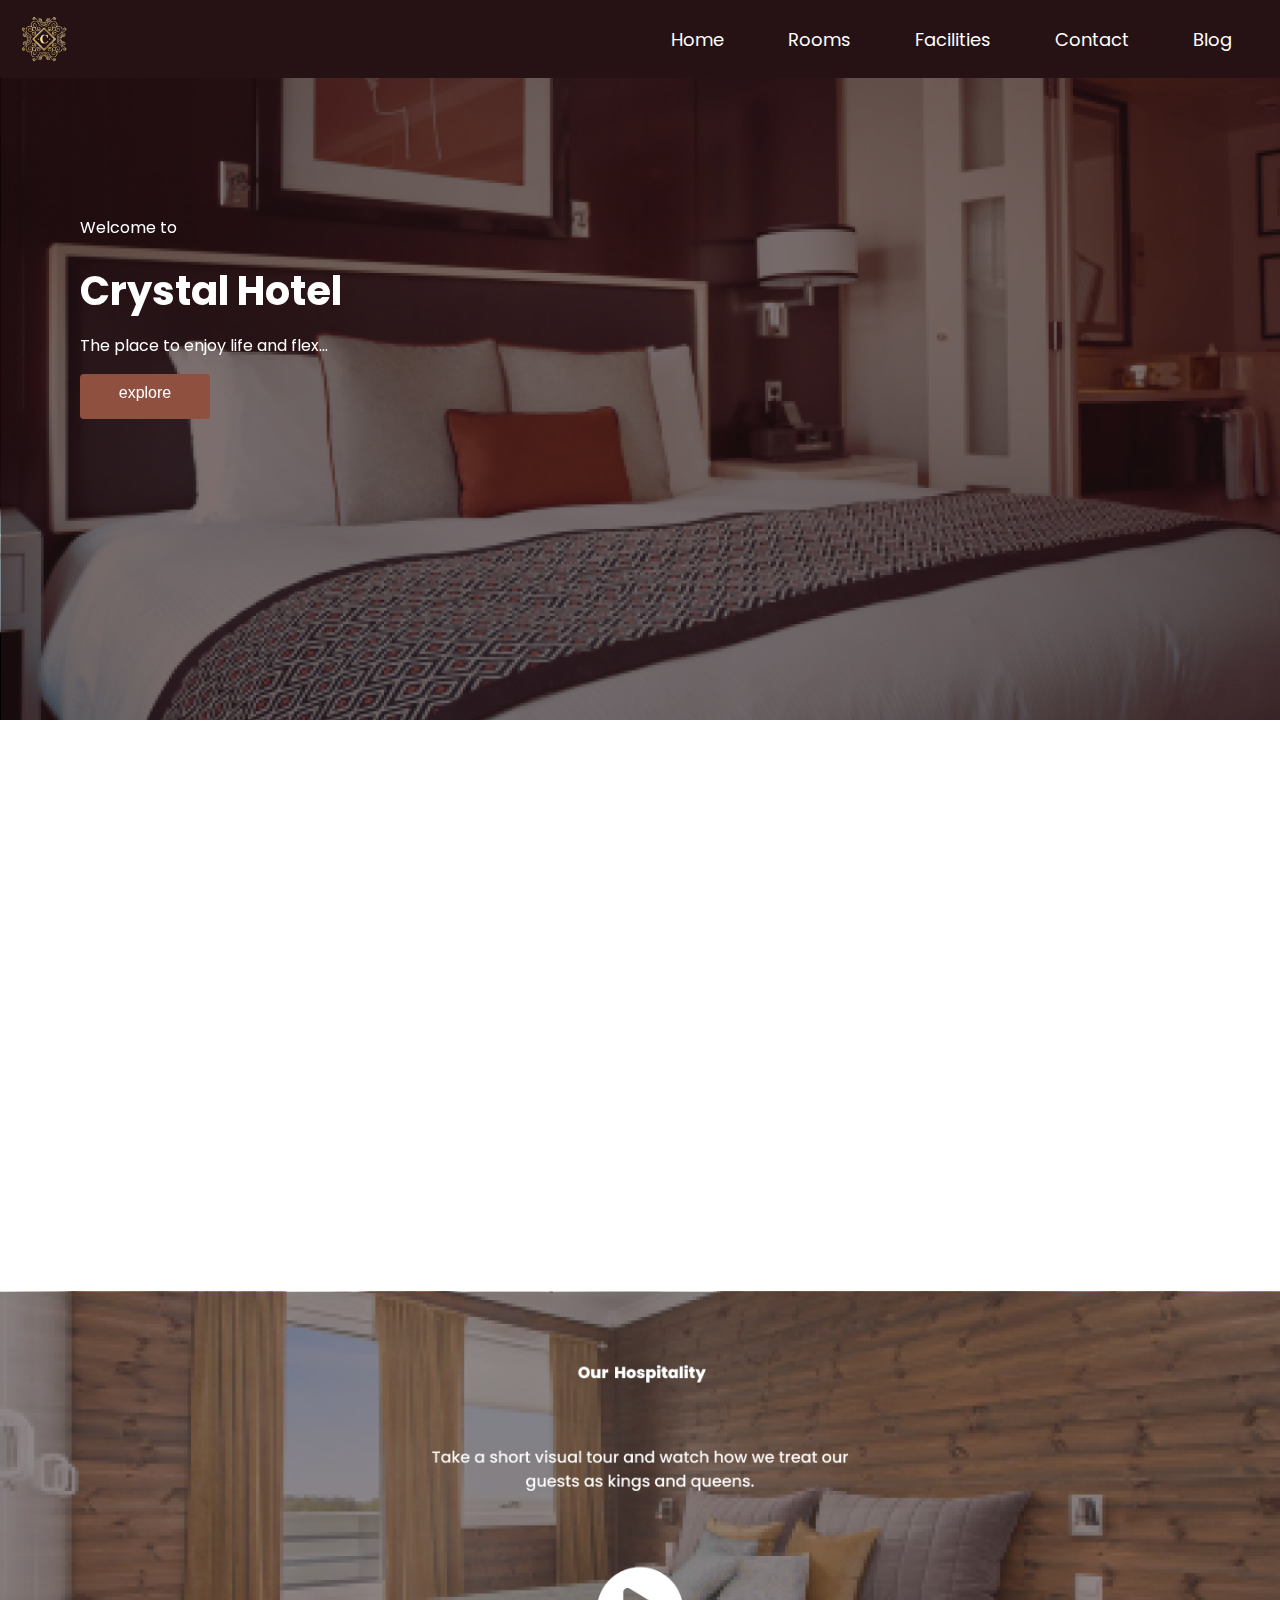
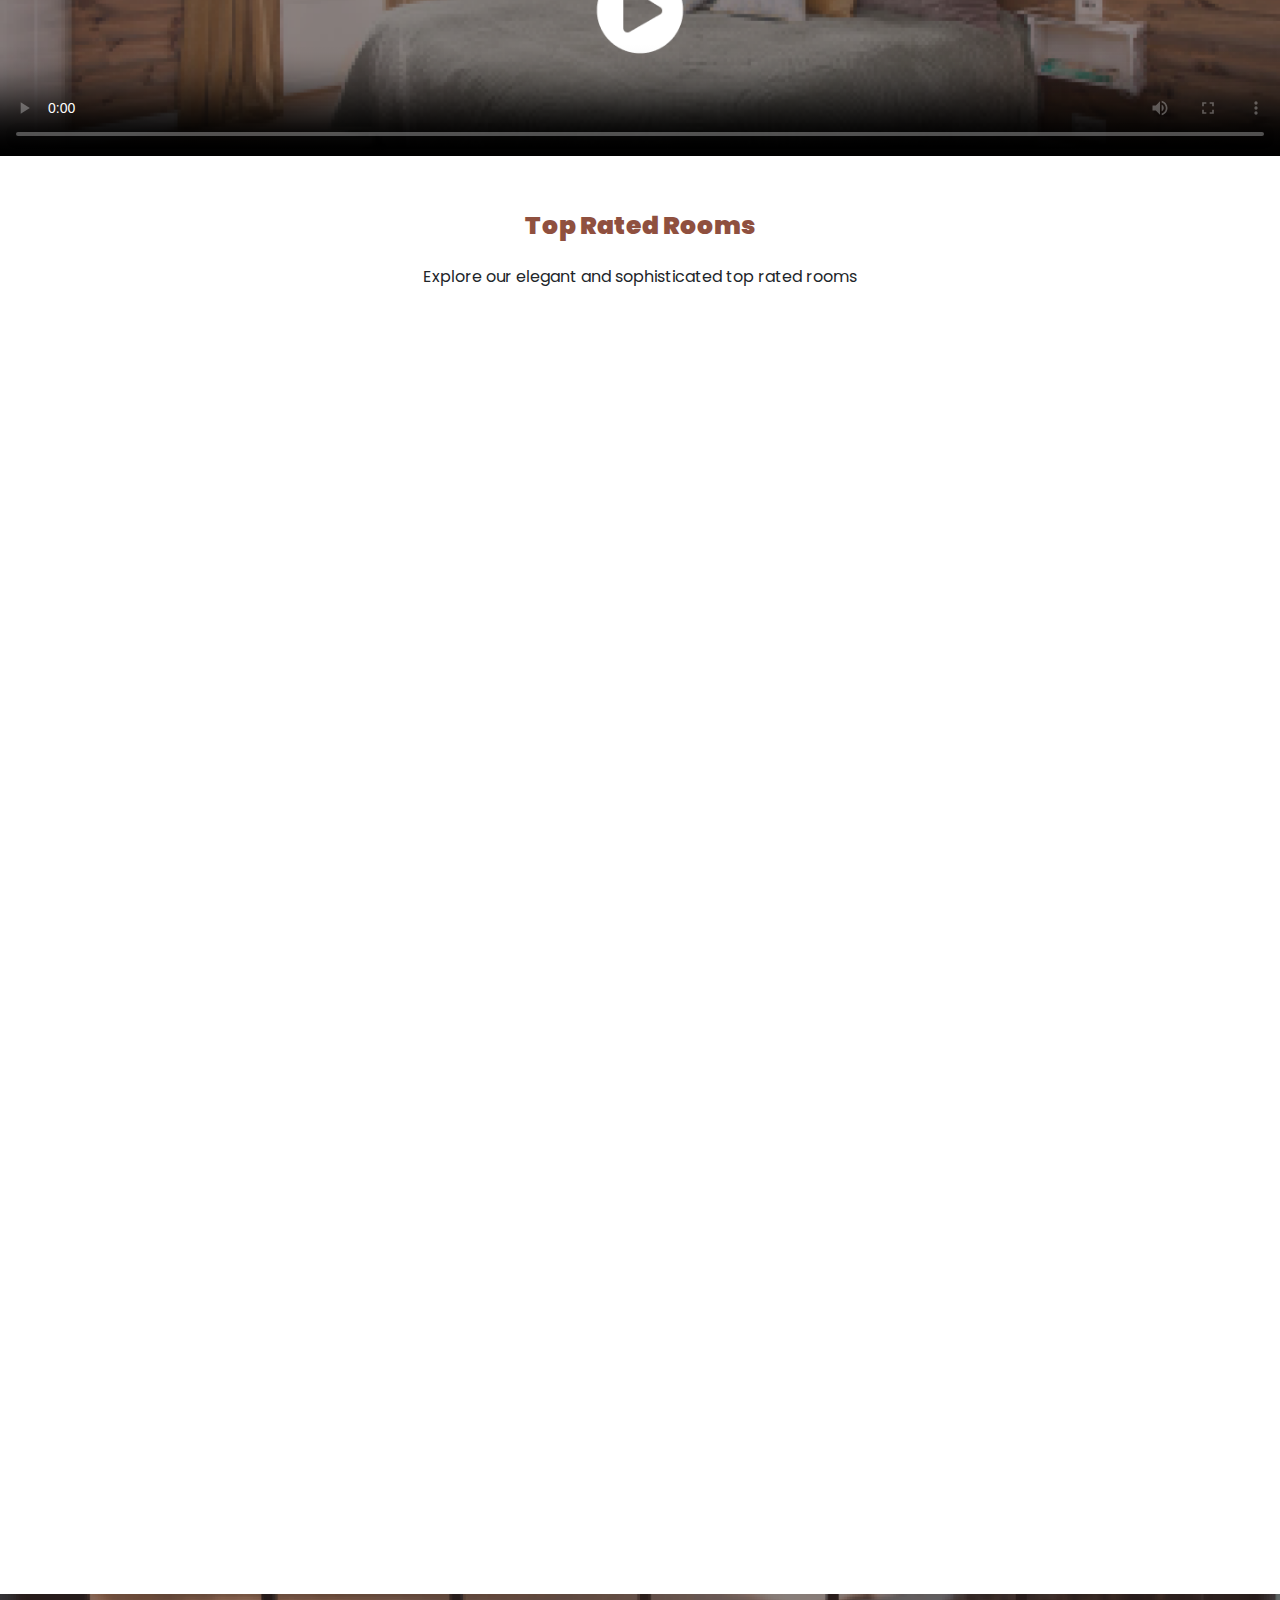
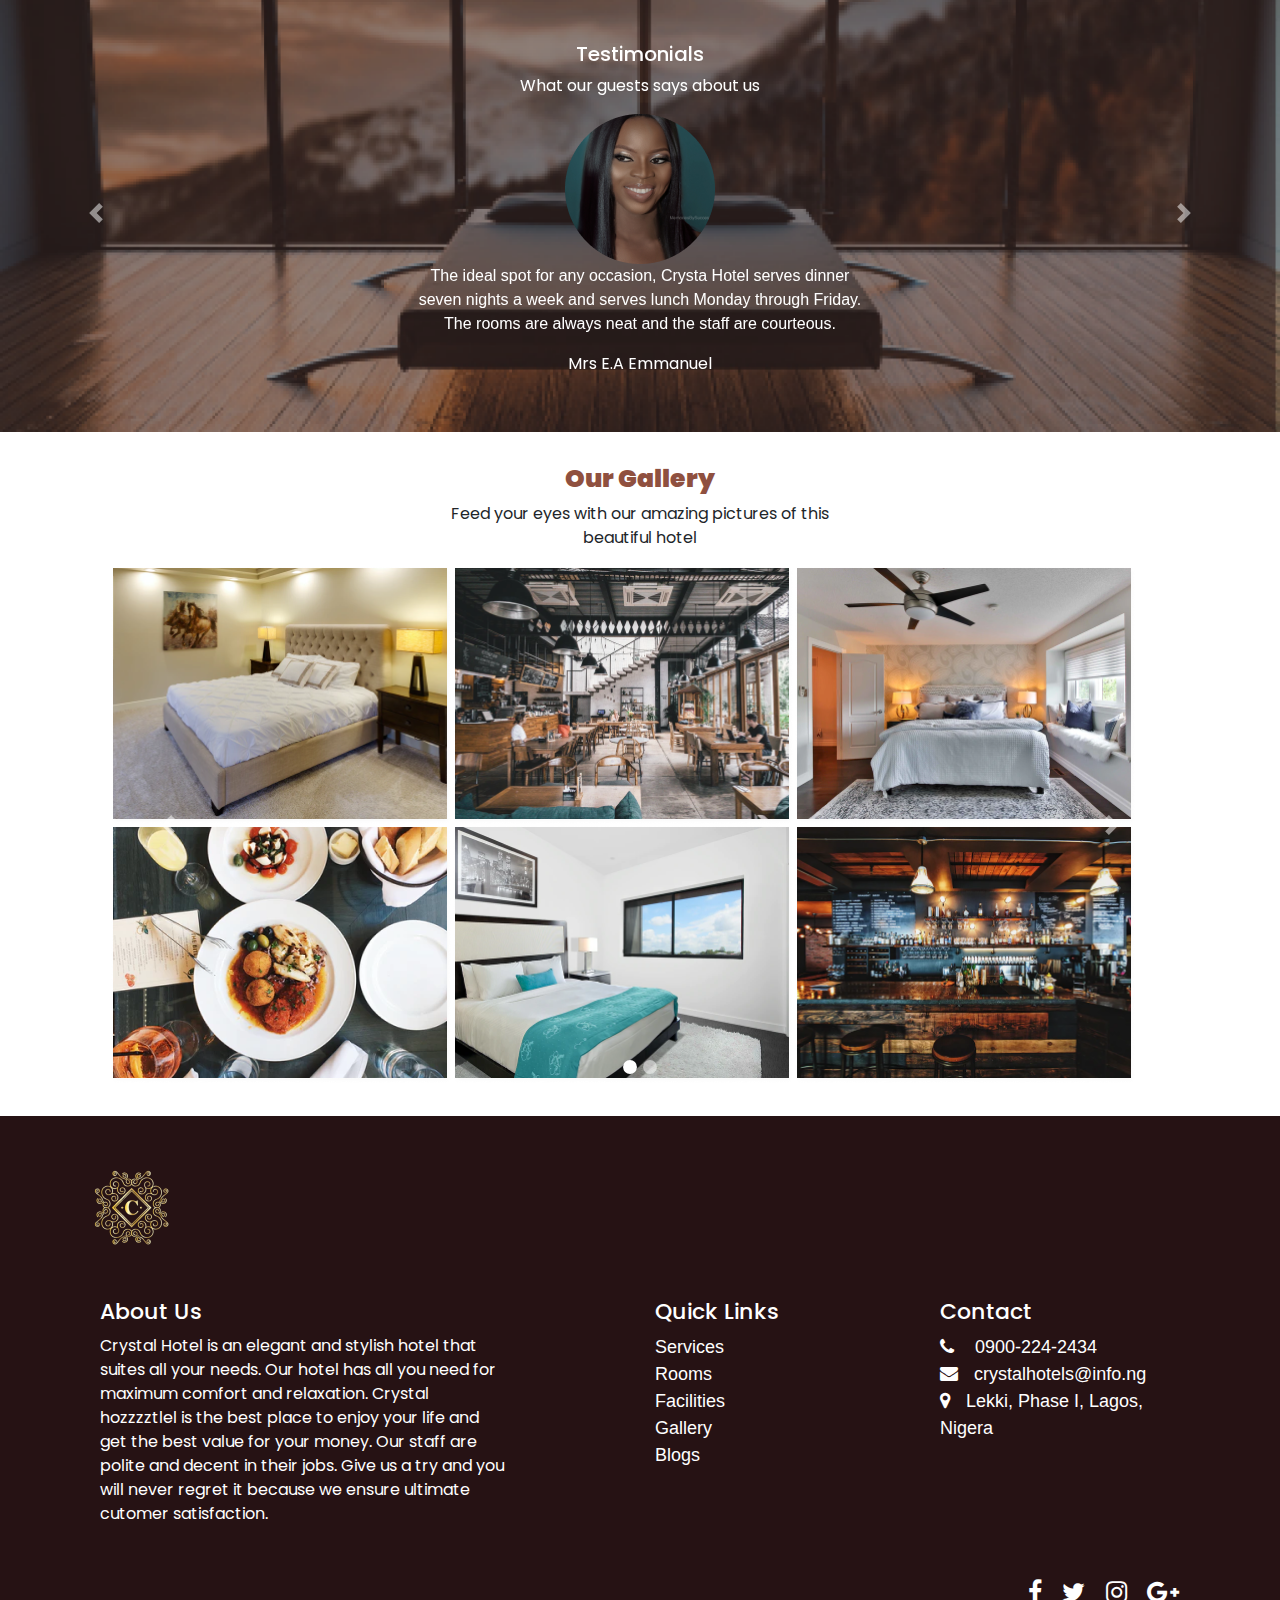
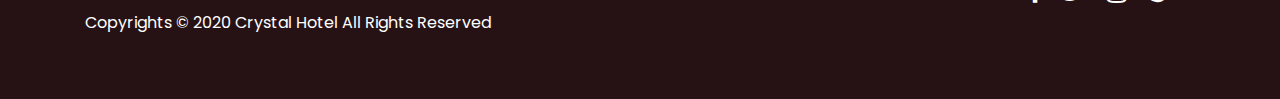
==== commit 6cc73bb5: "new feat: facilities and contact  page" ====
--- a/index.html
+++ b/index.html
@@ -9,6 +9,7 @@
     <link rel="stylesheet" href="/css/header-footer.css">
     <link rel="icon" href="/images/home/logo.png">
     <link rel="stylesheet" href="https://stackpath.bootstrapcdn.com/font-awesome/4.7.0/css/font-awesome.min.css">
+    <link rel="stylesheet" href="https://unpkg.com/aos@next/dist/aos.css" />
     <title>Crystal hotel</title>
 </head>
 <body>
@@ -31,10 +32,10 @@
                              <a class="nav-link" href="rooms.html">Rooms</a>
                          </li>
                          <li class="nav-item">
-                             <a class="nav-link" href="#">Facilities</a>
+                             <a class="nav-link" href="facilities.html">Facilities</a>
                          </li>
                          <li class="nav-item">
-                             <a class="nav-link" href="#">Contact</a>
+                             <a class="nav-link" href="contact.html">Contact</a>
                          </li>
                          <li class="nav-item">
                              <a class="nav-link" href="#">Blog</a>
@@ -45,7 +46,7 @@
             </div>
          </header>
          <div class="sec1">
-            <div class="txt">
+            <div class="txt" data-aos="fade-up-right">
                 <p>Welcome to</p>
                 <h3>Crystal Hotel</h3>
                 <p>The place to enjoy life and flex...</p>
@@ -59,12 +60,12 @@
 <section class="second-blk">
         <!-- <div class="container"> -->
             <div class="row m-0 p-0">
-                <div class="col-md-12 col-sm-12 col-xl-5 col-lg-5">
+                <div class="col-md-12 col-sm-12 col-xl-5 col-lg-5" data-aos="zoom-in">
                    <div class="container img-cont1 text-center">
                        <img src="/images/home/vasewithdrytree.png" class="img-responsive" alt="">
                    </div> 
                 </div>
-                <div class="col-md-12 col-sm-12 col-xl-7 col-lg-7">
+                <div class="col-md-12 col-sm-12 col-xl-7 col-lg-7" data-aos="zoom-in">
                     <div class="container txt-box">
                         <h2 class="abt-cry">About Crystal Hotel</h2>
                         <p>Crystal Hotel is an elegant and stylish hotel that suites all your needs. 
@@ -101,12 +102,12 @@
                 <p>Explore our elegant and sophisticated top rated rooms</p>
             </div>
             <div class="row m-0 p-0 row1">
-                <div class="col-md-6 col-sm-12 col-xl-6 col-lg-6 colb">
+                <div class="col-md-6 col-sm-12 col-xl-6 col-lg-6 colb" data-aos="fade-left">
                    <div class="container img-cont11">
                        <img src="/images/home/nudepillow.png" class="img-responsive" alt="">
                    </div> 
                 </div>
-                <div class="col-md-6 col-sm-12 col-xl-6 col-lg-6 colb">
+                <div class="col-md-6 col-sm-12 col-xl-6 col-lg-6 colb" data-aos="fade-right">
                     <div class="container txt-box1">
                         <h2>Executive Room</h2>
                         <p>Our Executive room is the room for you if you love elegance and simplicity. It has all the beauty to give you a good sense of home and satisfaction. This room is all you need
@@ -133,7 +134,7 @@
                 <!-- <div class="container"> -->
                     <div class="row m-0 p-0 small-scrn row1">
                        
-                        <div class="col-md-6 col-sm-12 col-xl-6 col-lg-6">
+                        <div class="col-md-6 col-sm-12 col-xl-6 col-lg-6 " data-aos="fade-left">
                             <div class="container txt-box1">
                                 <h2>Honeymoon Room</h2>
                                 <p>Our Honeymoon room is the room for you if you love elegance and simplicity. It has all the beauty to give you a good sense of home and satisfaction. This room is all you need to feel 
@@ -155,7 +156,7 @@
                                     </div>
                             </div> 
                          </div>
-                         <div class="col-md-6 col-sm-12 col-xl-6 col-lg-6">
+                         <div class="col-md-6 col-sm-12 col-xl-6 col-lg-6" data-aos="fade-right">
                             <div class="container img-cont11">
                                 <img src="/images/home/yellowbulb.png" class="img-responsive" alt="">
                             </div> 
@@ -167,7 +168,7 @@
                                <img src="/images/home/yellowbulb.png" class="img-responsive" alt="">
                            </div> 
                         </div>
-                        <div class="col-md-6 col-sm-12 col-xl-6 col-lg-6">
+                        <div class="col-md-6 col-sm-12 col-xl-6 col-lg-6" data-aos="fade-left">
                             <div class="container txt-box1">
                                 <h2>Honeymoon Room</h2>
                                 <p>Our Honeymoon room is the room for you if you love elegance and simplicity. It has all the beauty to give you a good sense of home and satisfaction. This room is all you need to feel 
@@ -191,12 +192,12 @@
                          </div>
                     </div>
                     <div class="row m-0 p-0 row1">
-                        <div class="col-md-6 col-sm-12 col-xl-6 col-lg-6 ">
+                        <div class="col-md-6 col-sm-12 col-xl-6 col-lg-6 " data-aos="fade-left">
                            <div class="container img-cont11">
                                <img src="/images/home/brownpillow.png" class="img-responsive" alt="">
                            </div> 
                         </div>
-                        <div class="col-md-6 col-sm-12 col-xl-6 col-lg-6">
+                        <div class="col-md-6 col-sm-12 col-xl-6 col-lg-6" data-aos="fade-right">
                             <div class="container txt-box1">
                                 <h2>Deluxe Room</h2>
                                 <p>Our Deluxe room is the room for you if you love elegance and simplicity. It has all the beauty to give you a good sense of home and satisfaction. This room is all you need 
@@ -367,7 +368,7 @@
                          <ul class="links">
                              <li><a href="#">Services</a></li>
                              <li><a href="rooms.html">Rooms</a></li>
-                             <li><a href="#">Facilities</a></li>
+                             <li><a href="facilities.html">Facilities</a></li>
                              <li><a href="#">Gallery</a></li>
                              <li><a href="#">Blogs</a></li>
                          </ul>
@@ -415,4 +416,11 @@
 <script>
     new WOW().init();
 </script>
+<script src="https://unpkg.com/aos@next/dist/aos.js"></script>
+<script>
+    AOS.init({
+        offset: 400,
+        duration: 1000
+    });
+</script>
 </html>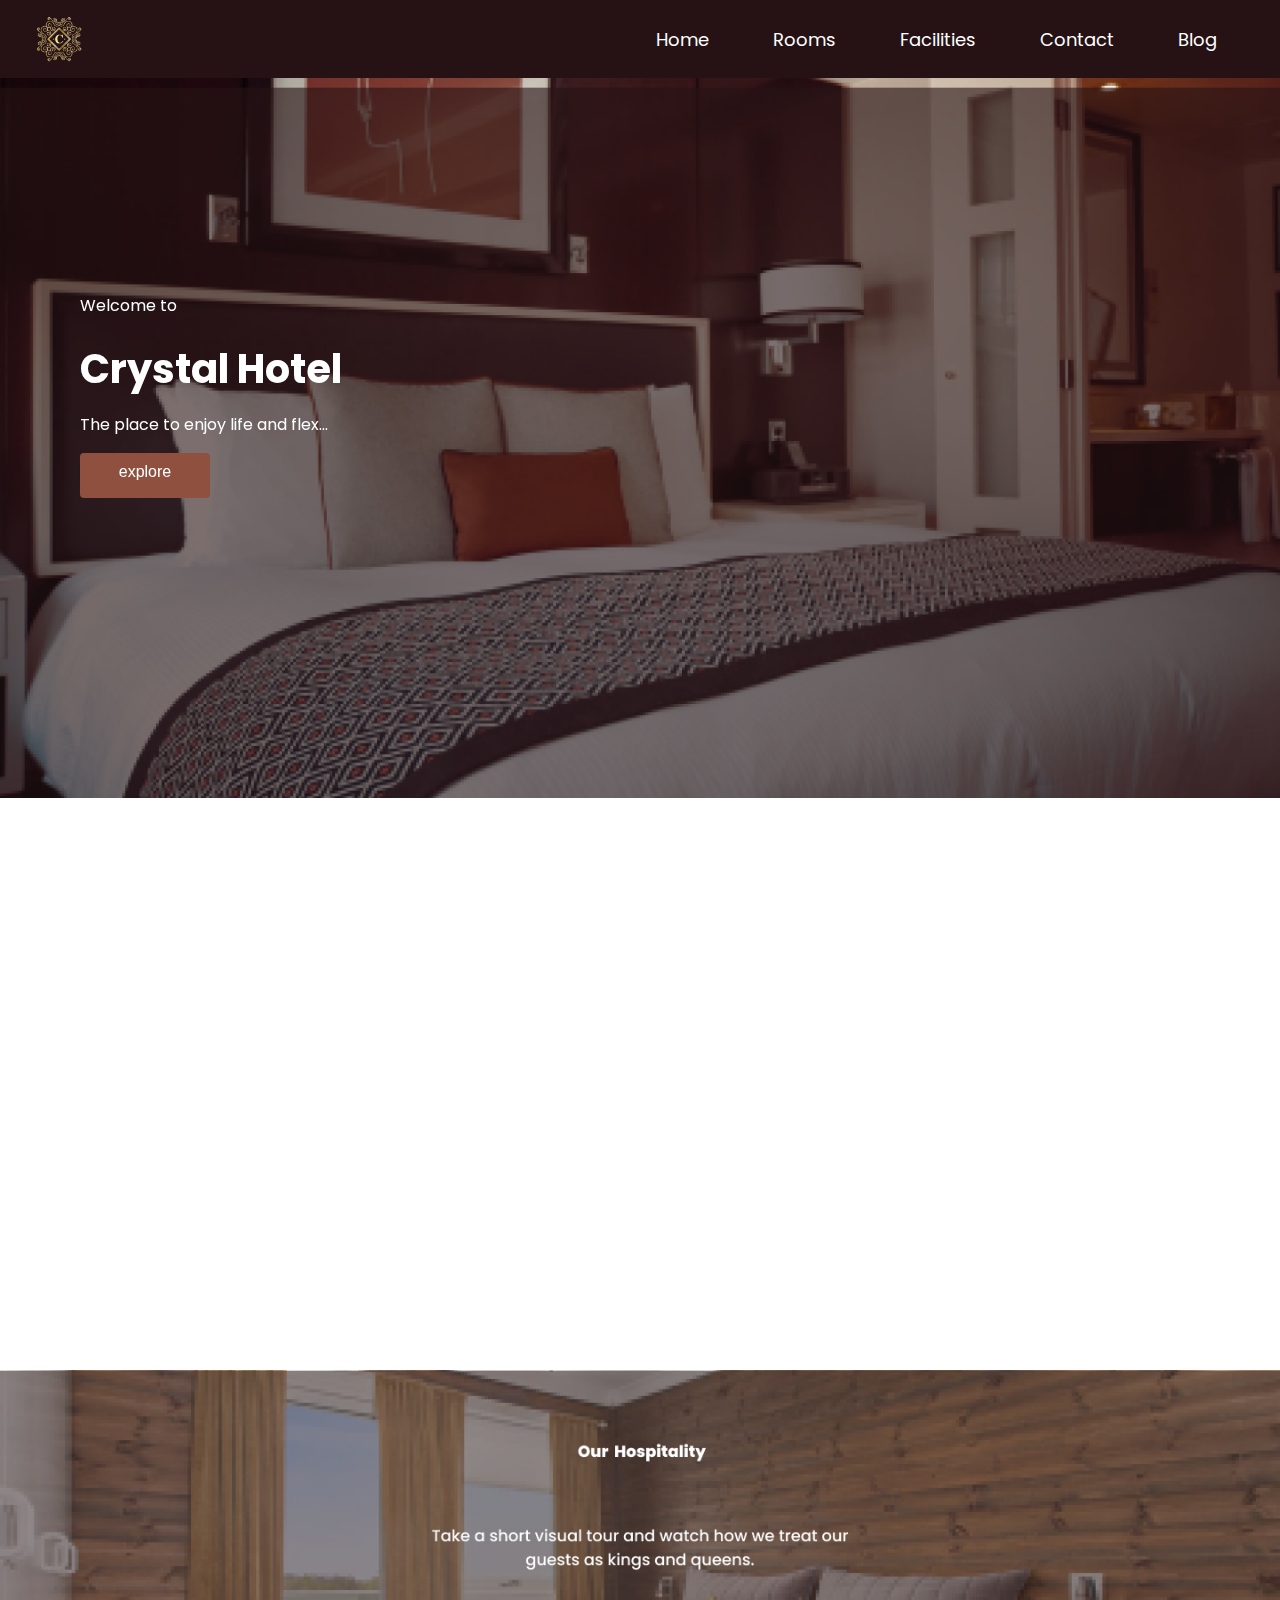
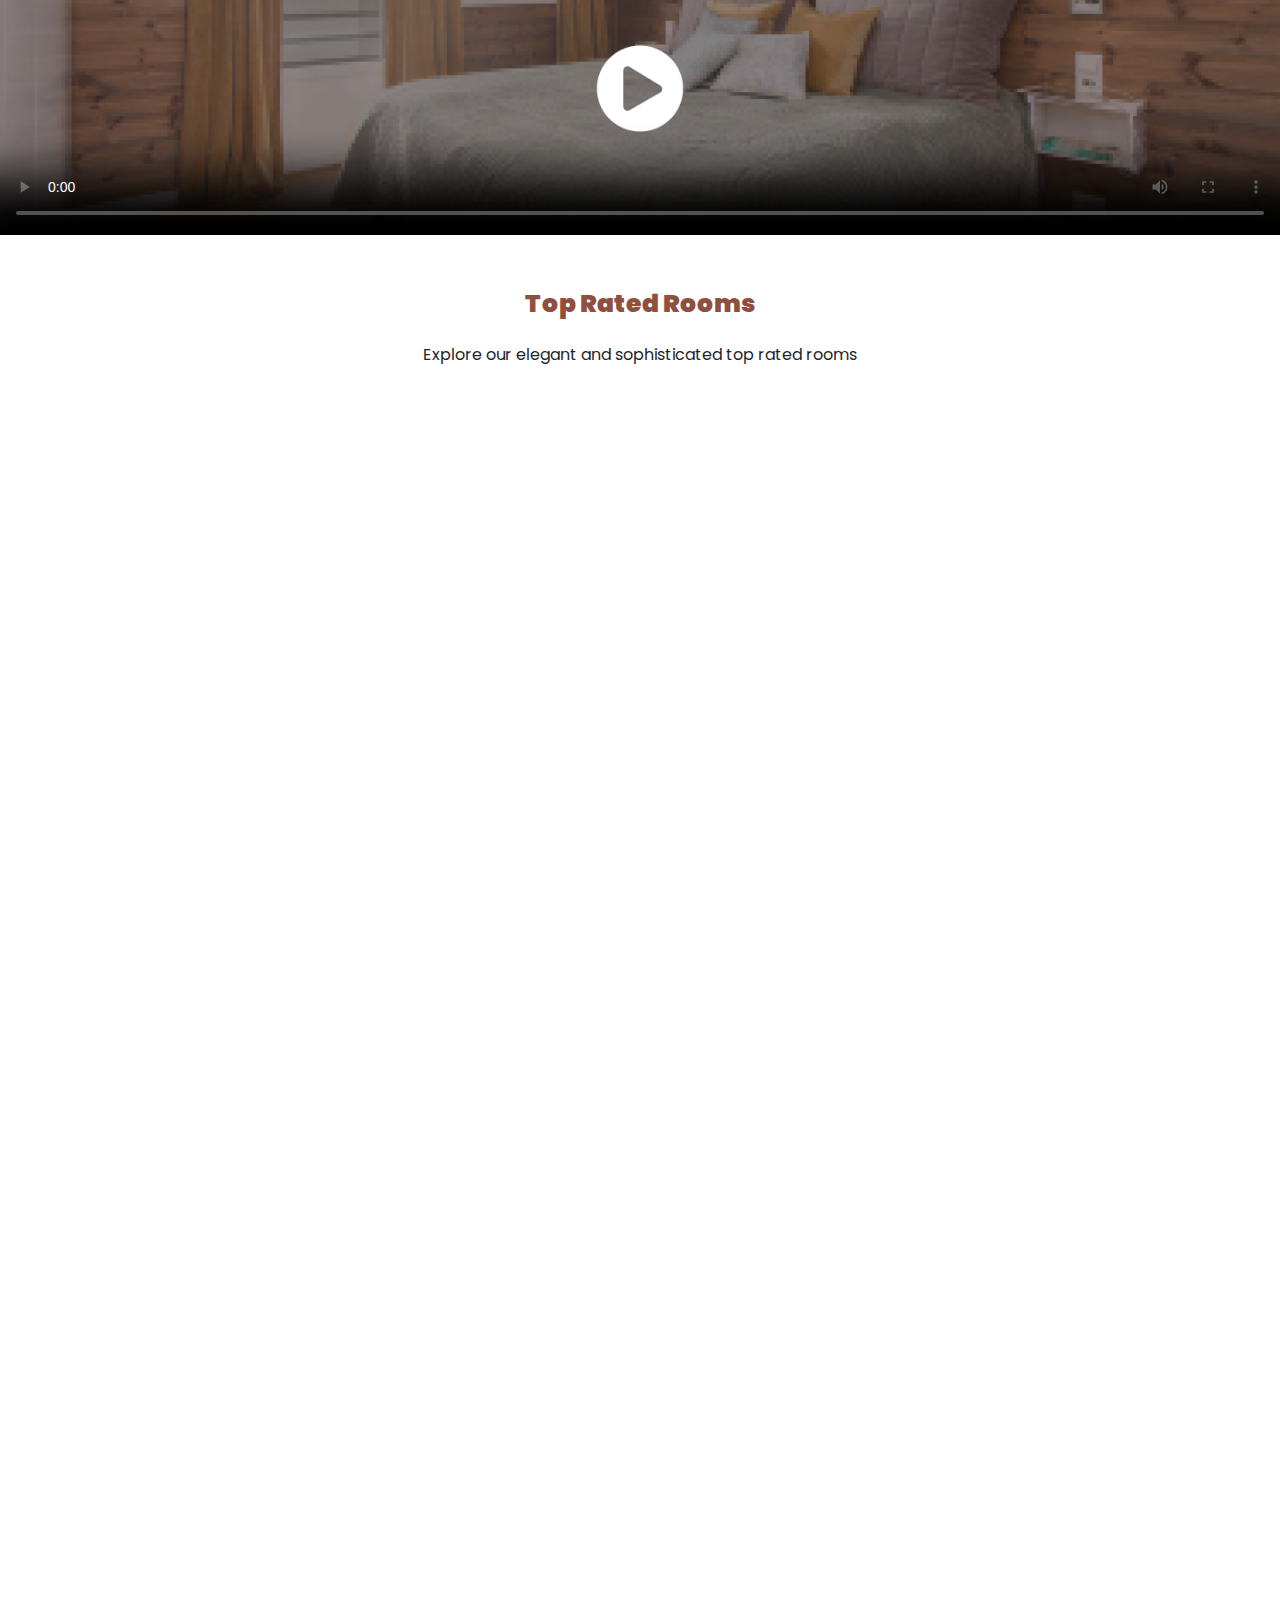
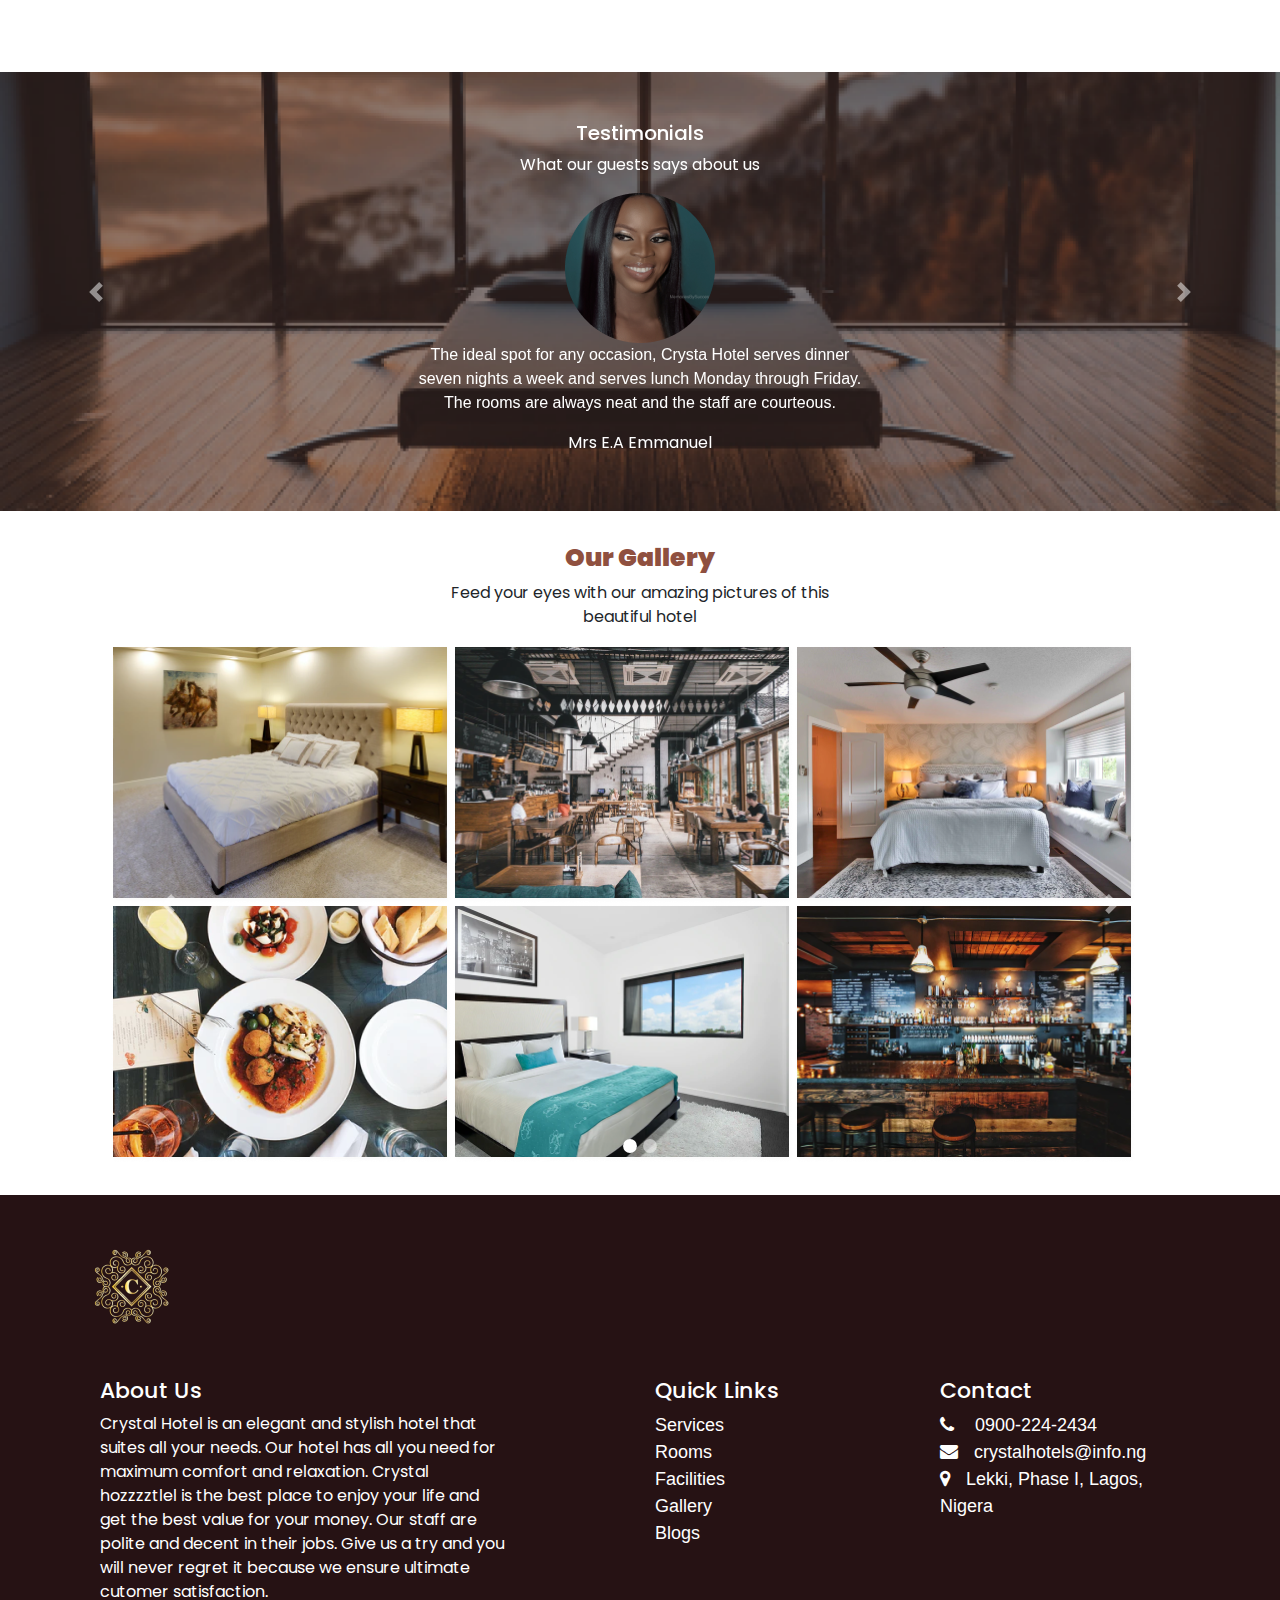
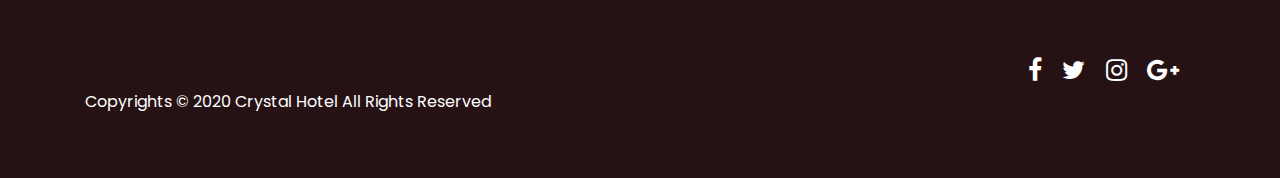
==== commit 5db94035: "few changes" ====
--- a/index.html
+++ b/index.html
@@ -15,36 +15,36 @@
 <body>
     
 <section class="first-blk">
-        <header>
-            <div class="container-fluid">
-             <nav class="navbar navbar-collapse-sm navbar-expand-lg navbar-light fixed-top">
-                 <a class="navbar-brand" href="#"><img src="/images/home/logo.png" alt=""></a>
-                 <button class="navbar-toggler d-lg-none" type="button" data-toggle="collapse" data-target="#collapsibleNavId" aria-controls="collapsibleNavId"
-                     aria-expanded="false" aria-label="Toggle navigation">
-                     <span class="navbar-toggler-icon"></span>
-                 </button>
-                 <div class="collapse navbar-collapse" id="collapsibleNavId">
-                     <ul class="navbar-nav ml-auto mt-2 mt-lg-0">
-                         <li class="nav-item active" >
-                             <a class="nav-link" href="index.html">Home <span class="sr-only">(current)</span></a>
-                         </li>
-                         <li class="nav-item">
-                             <a class="nav-link" href="rooms.html">Rooms</a>
-                         </li>
-                         <li class="nav-item">
-                             <a class="nav-link" href="facilities.html">Facilities</a>
-                         </li>
-                         <li class="nav-item">
-                             <a class="nav-link" href="contact.html">Contact</a>
-                         </li>
-                         <li class="nav-item">
-                             <a class="nav-link" href="#">Blog</a>
-                         </li>
-                     </ul>
-                 </div>
-             </nav>
-            </div>
-         </header>
+    <header>
+        <div class="container-fluid">
+         <nav class="navbar navbar-collapse-sm navbar-expand-lg navbar-light">
+             <a class="navbar-brand" href="#"><img src="/images/home/logo.png" alt=""></a>
+             <button class="navbar-toggler d-lg-none" type="button" data-toggle="collapse" data-target="#collapsibleNavId" aria-controls="collapsibleNavId"
+                 aria-expanded="false" aria-label="Toggle navigation">
+                 <span class="navbar-toggler-icon"></span>
+             </button>
+             <div class="collapse navbar-collapse" id="collapsibleNavId">
+                 <ul class="navbar-nav ml-auto mt-2 mt-lg-0">
+                     <li class="nav-item active" >
+                         <a class="nav-link" href="index.html">Home <span class="sr-only">(current)</span></a>
+                     </li>
+                     <li class="nav-item">
+                         <a class="nav-link" href="rooms.html">Rooms</a>
+                     </li>
+                     <li class="nav-item">
+                         <a class="nav-link" href="facilities.html">Facilities</a>
+                     </li>
+                     <li class="nav-item">
+                         <a class="nav-link" href="contact.html">Contact</a>
+                     </li>
+                     <li class="nav-item">
+                         <a class="nav-link" href="#">Blog</a>
+                     </li>
+                 </ul>
+             </div>
+         </nav>
+        </div>
+     </header>
          <div class="sec1">
             <div class="txt" data-aos="fade-up-right">
                 <p>Welcome to</p>
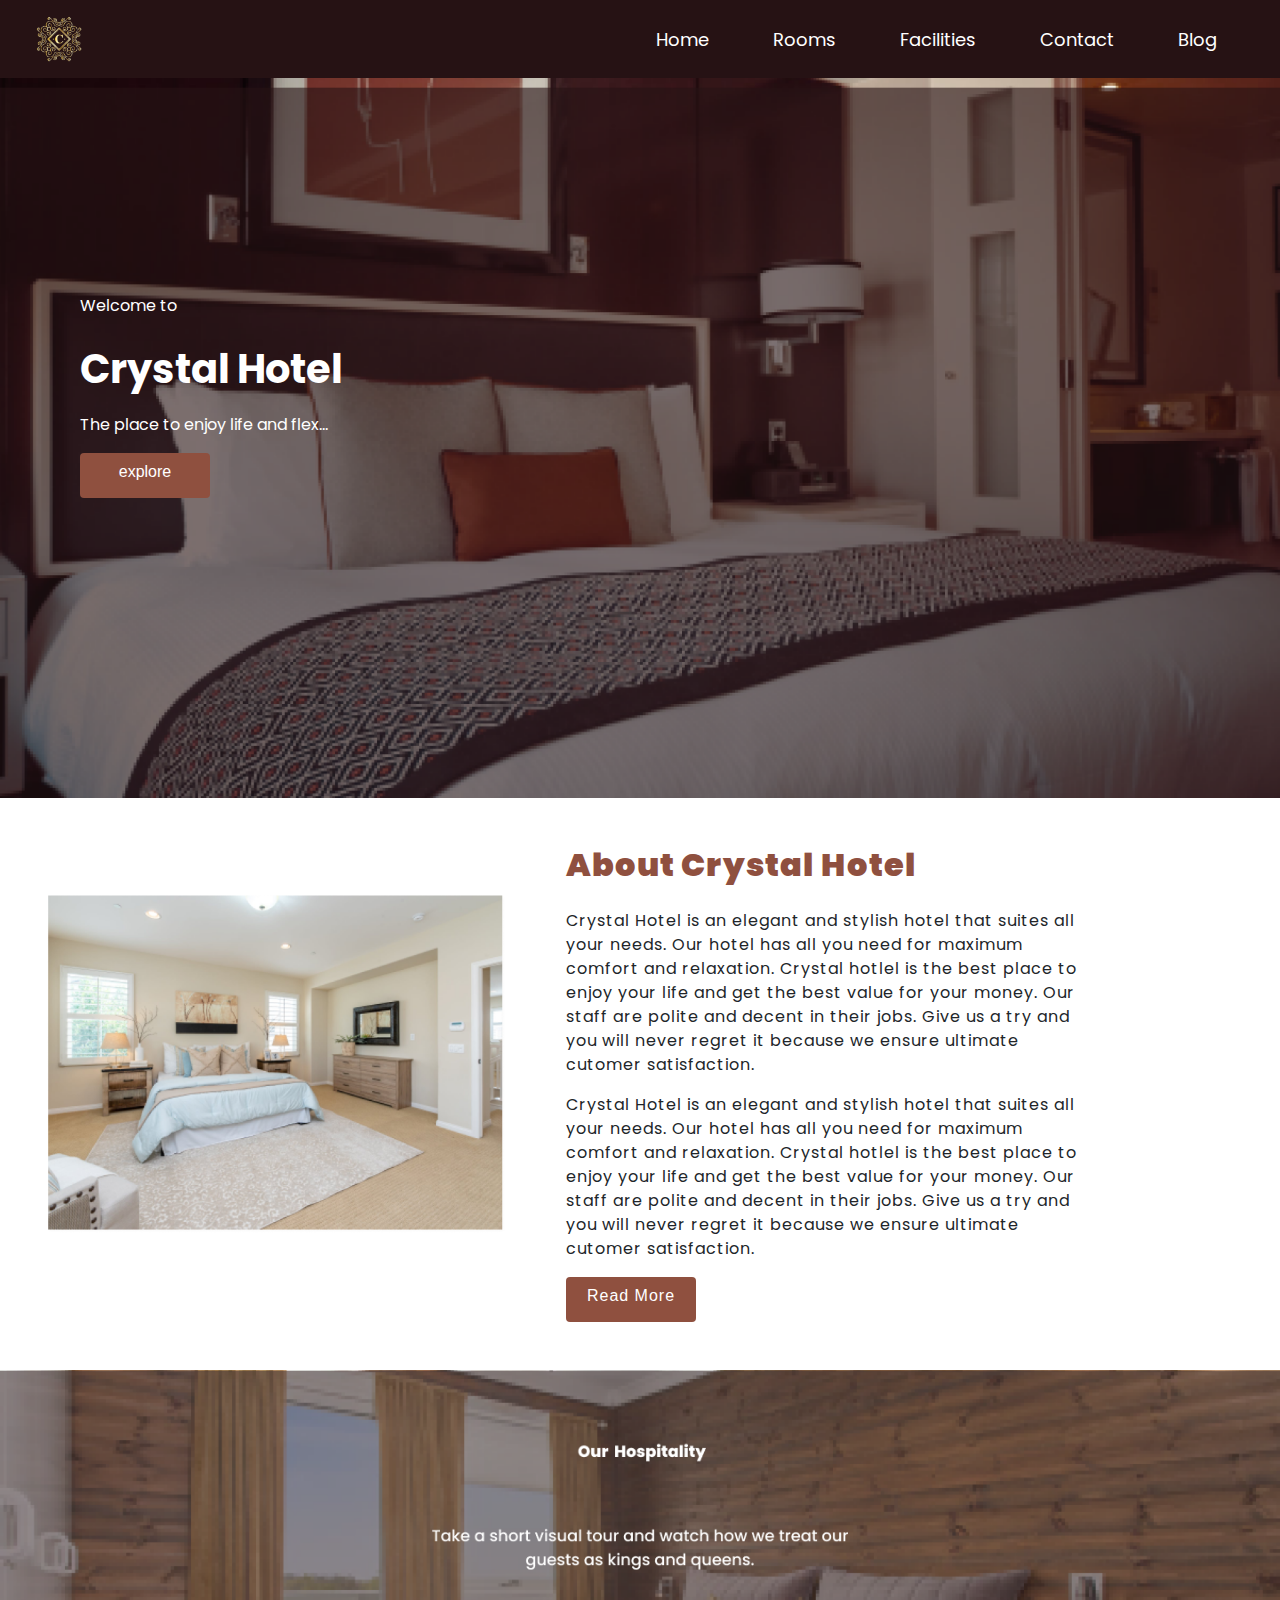
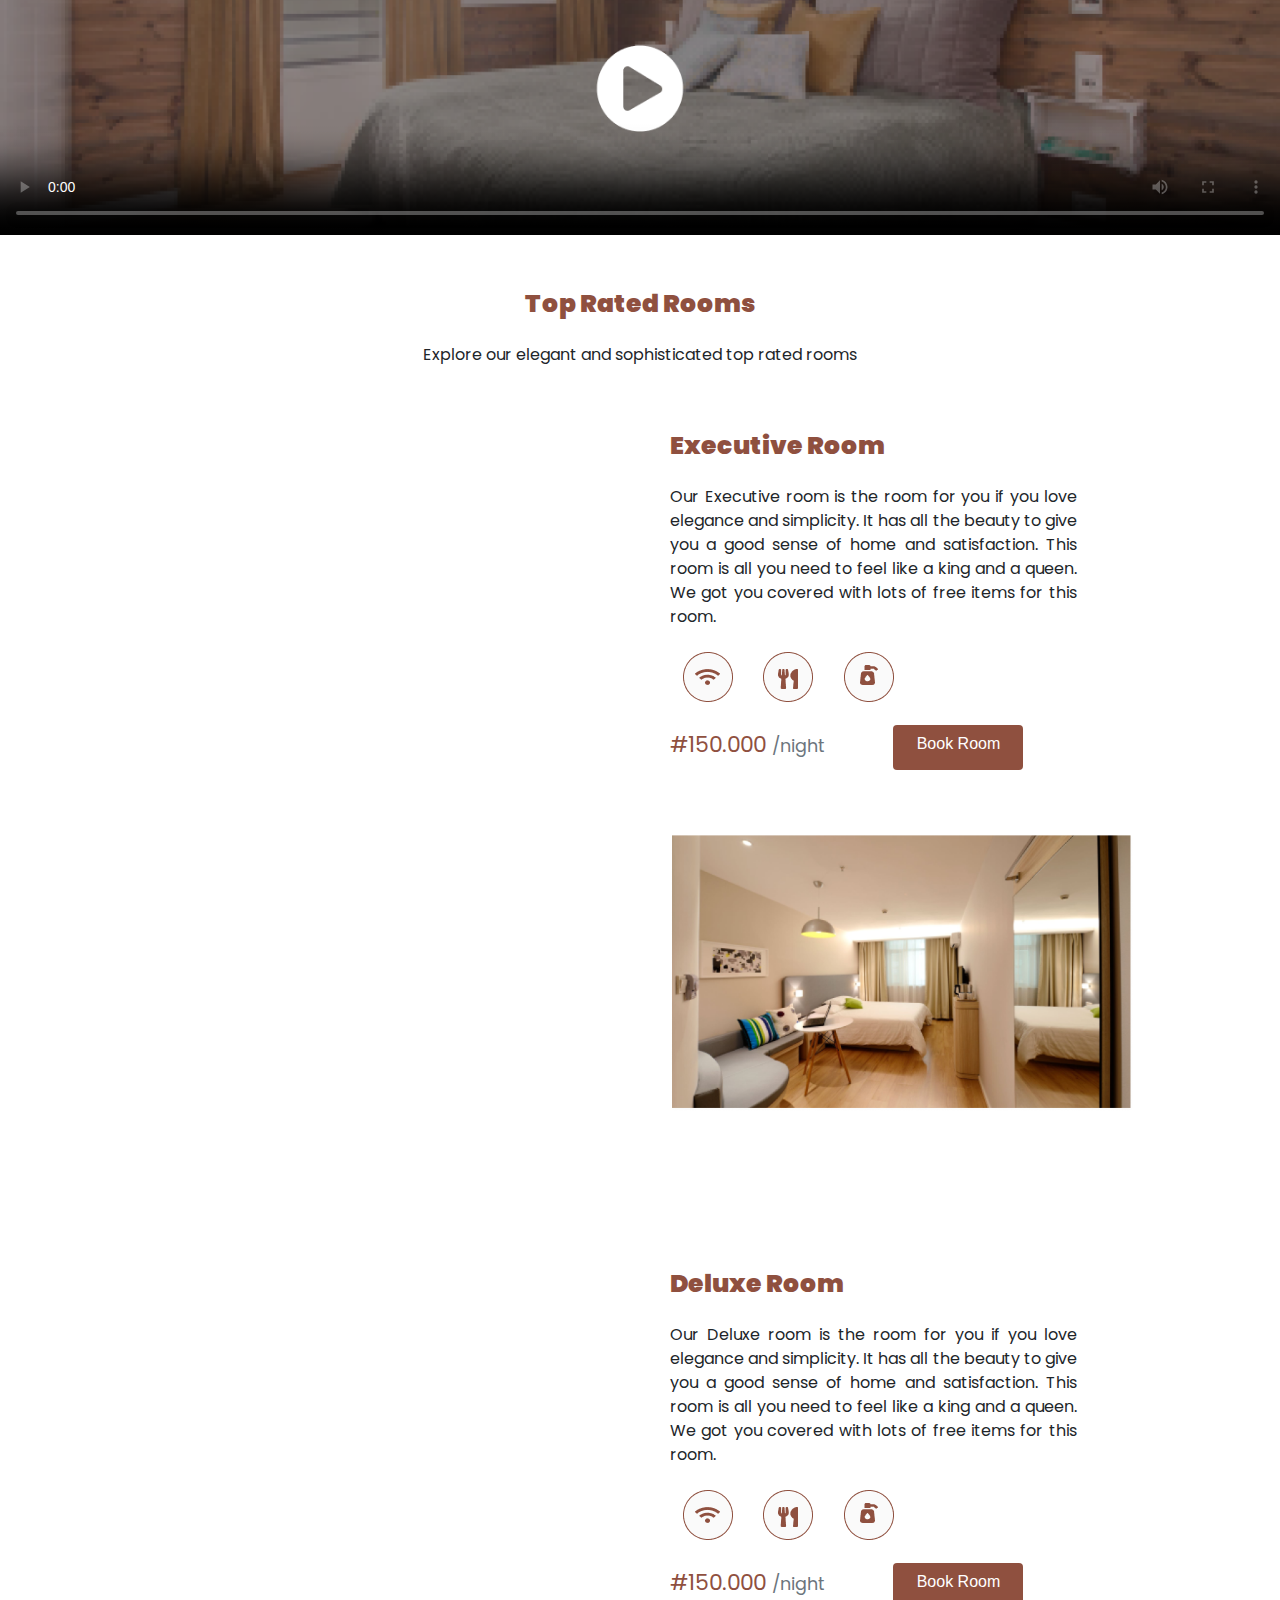
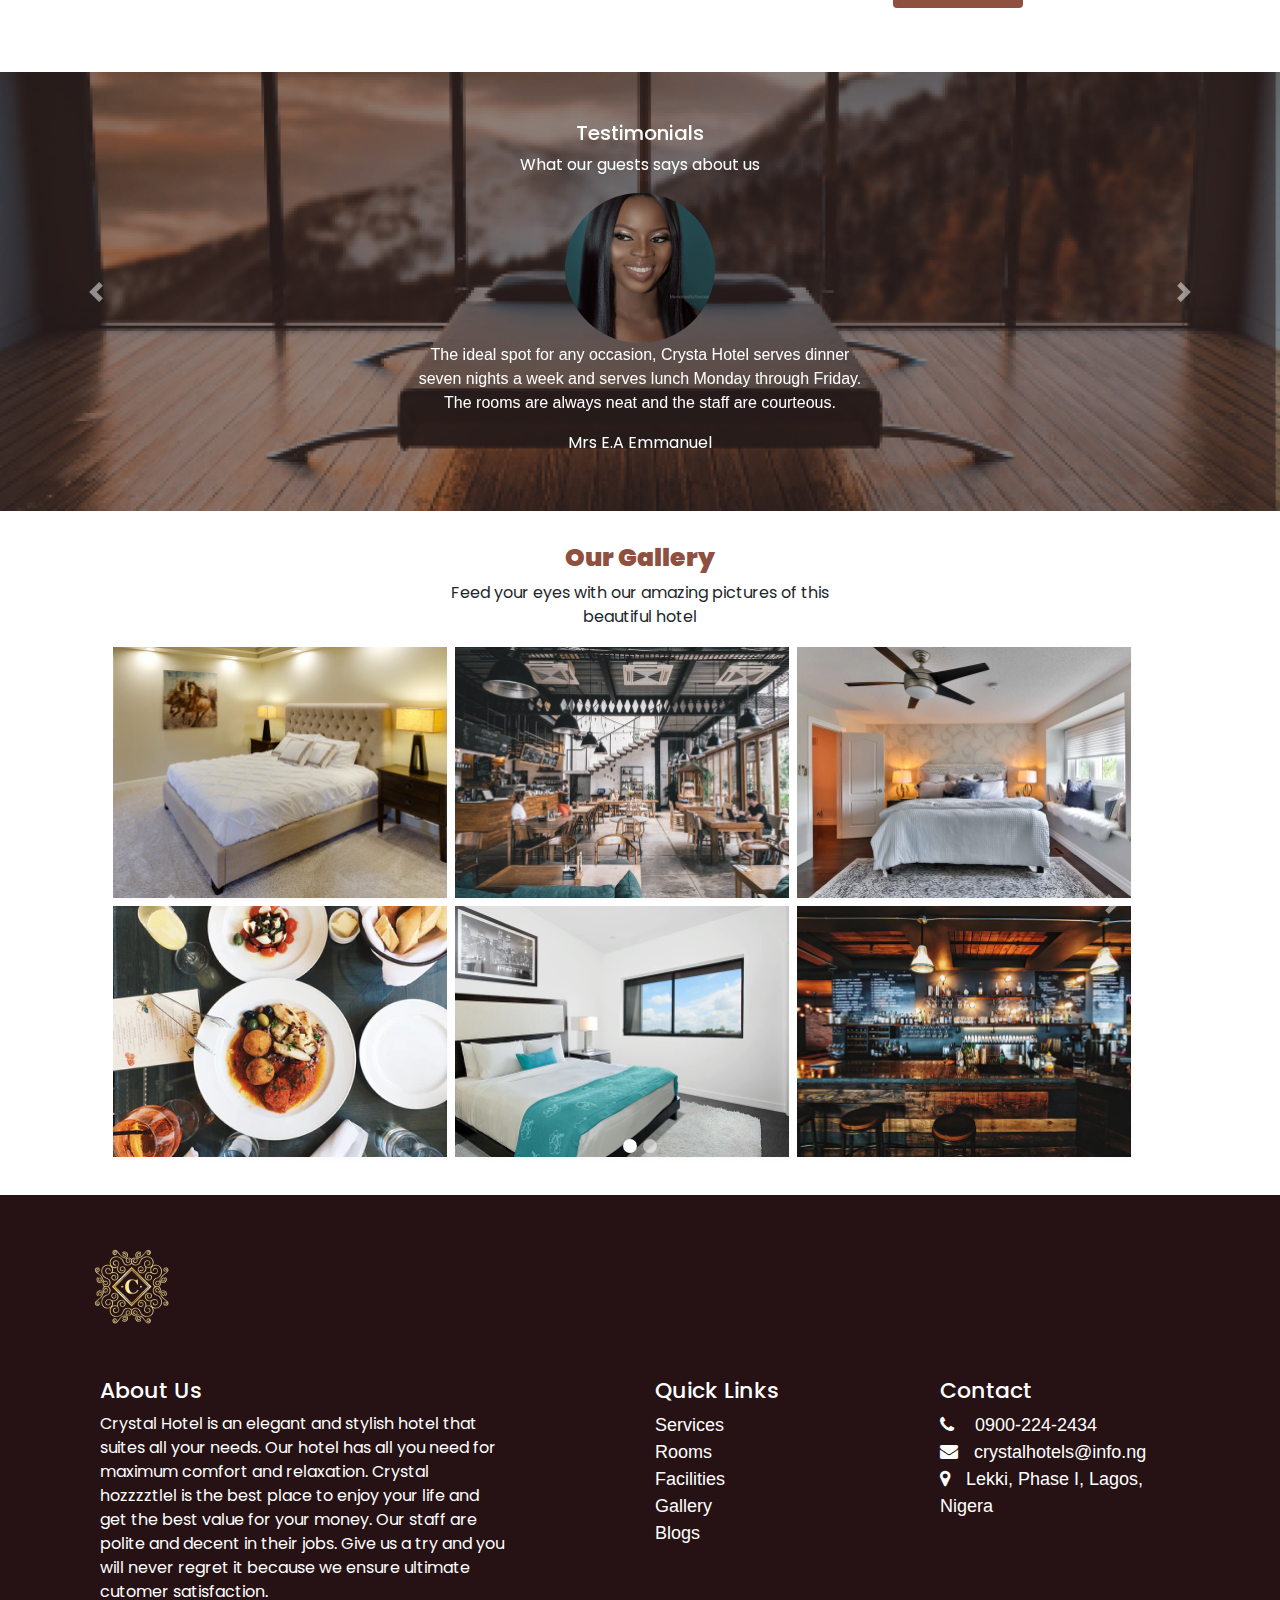
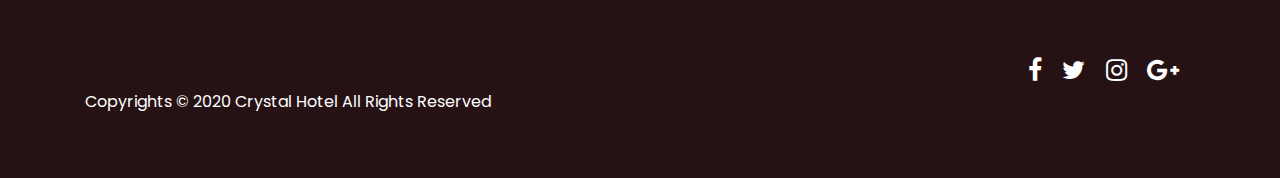
==== commit 4cd59f72: "few changes" ====
--- a/index.html
+++ b/index.html
@@ -9,7 +9,7 @@
     <link rel="stylesheet" href="/css/header-footer.css">
     <link rel="icon" href="/images/home/logo.png">
     <link rel="stylesheet" href="https://stackpath.bootstrapcdn.com/font-awesome/4.7.0/css/font-awesome.min.css">
-    <link rel="stylesheet" href="https://unpkg.com/aos@next/dist/aos.css" />
+    <!-- <link rel="stylesheet" href="https://unpkg.com/aos@next/dist/aos.css" /> -->
     <title>Crystal hotel</title>
 </head>
 <body>
@@ -60,12 +60,12 @@
 <section class="second-blk">
         <!-- <div class="container"> -->
             <div class="row m-0 p-0">
-                <div class="col-md-12 col-sm-12 col-xl-5 col-lg-5" data-aos="zoom-in">
+                <div class="col-md-12 col-sm-12 col-xl-5 col-lg-5 wow bounceIn" data-aos="fade-up-right">
                    <div class="container img-cont1 text-center">
                        <img src="/images/home/vasewithdrytree.png" class="img-responsive" alt="">
                    </div> 
                 </div>
-                <div class="col-md-12 col-sm-12 col-xl-7 col-lg-7" data-aos="zoom-in">
+                <div class="col-md-12 col-sm-12 col-xl-7 col-lg-7" data-aos="fade-up-right">
                     <div class="container txt-box">
                         <h2 class="abt-cry">About Crystal Hotel</h2>
                         <p>Crystal Hotel is an elegant and stylish hotel that suites all your needs. 
@@ -102,12 +102,12 @@
                 <p>Explore our elegant and sophisticated top rated rooms</p>
             </div>
             <div class="row m-0 p-0 row1">
-                <div class="col-md-6 col-sm-12 col-xl-6 col-lg-6 colb" data-aos="fade-left">
+                <div class="col-md-6 col-sm-12 col-xl-6 col-lg-6 colb wow bounceIn" data-aos="fade-up-right">
                    <div class="container img-cont11">
                        <img src="/images/home/nudepillow.png" class="img-responsive" alt="">
                    </div> 
                 </div>
-                <div class="col-md-6 col-sm-12 col-xl-6 col-lg-6 colb" data-aos="fade-right">
+                <div class="col-md-6 col-sm-12 col-xl-6 col-lg-6 colb" data-aos="fade-up-right">
                     <div class="container txt-box1">
                         <h2>Executive Room</h2>
                         <p>Our Executive room is the room for you if you love elegance and simplicity. It has all the beauty to give you a good sense of home and satisfaction. This room is all you need
@@ -134,7 +134,7 @@
                 <!-- <div class="container"> -->
                     <div class="row m-0 p-0 small-scrn row1">
                        
-                        <div class="col-md-6 col-sm-12 col-xl-6 col-lg-6 " data-aos="fade-left">
+                        <div class="col-md-6 col-sm-12 col-xl-6 col-lg-6 wow bounceIn" >
                             <div class="container txt-box1">
                                 <h2>Honeymoon Room</h2>
                                 <p>Our Honeymoon room is the room for you if you love elegance and simplicity. It has all the beauty to give you a good sense of home and satisfaction. This room is all you need to feel 
@@ -156,7 +156,7 @@
                                     </div>
                             </div> 
                          </div>
-                         <div class="col-md-6 col-sm-12 col-xl-6 col-lg-6" data-aos="fade-right">
+                         <div class="col-md-6 col-sm-12 col-xl-6 col-lg-6" data-aos="fade-up-right">
                             <div class="container img-cont11">
                                 <img src="/images/home/yellowbulb.png" class="img-responsive" alt="">
                             </div> 
@@ -192,12 +192,12 @@
                          </div>
                     </div>
                     <div class="row m-0 p-0 row1">
-                        <div class="col-md-6 col-sm-12 col-xl-6 col-lg-6 " data-aos="fade-left">
+                        <div class="col-md-6 col-sm-12 col-xl-6 col-lg-6 wow bounceIn" >
                            <div class="container img-cont11">
                                <img src="/images/home/brownpillow.png" class="img-responsive" alt="">
                            </div> 
                         </div>
-                        <div class="col-md-6 col-sm-12 col-xl-6 col-lg-6" data-aos="fade-right">
+                        <div class="col-md-6 col-sm-12 col-xl-6 col-lg-6" data-aos="fade-up-right">
                             <div class="container txt-box1">
                                 <h2>Deluxe Room</h2>
                                 <p>Our Deluxe room is the room for you if you love elegance and simplicity. It has all the beauty to give you a good sense of home and satisfaction. This room is all you need 
@@ -416,11 +416,11 @@
 <script>
     new WOW().init();
 </script>
-<script src="https://unpkg.com/aos@next/dist/aos.js"></script>
+<!-- <script src="https://unpkg.com/aos@next/dist/aos.js"></script>
 <script>
     AOS.init({
         offset: 400,
         duration: 1000
     });
-</script>
+</script> -->
 </html>--- a/css/main.css
+++ b/css/main.css
@@ -12,7 +12,11 @@
     padding: 0;
     margin: 0;
 }
-
+* {
+    margin: 0;
+    padding: 0;
+    box-sizing: border-box;
+}
 
 /* first-blk */
 
--- a/css/header-footer.css
+++ b/css/header-footer.css
@@ -7,6 +7,11 @@
 }
 p, h3, h2, span, h5 {
     font-family: poppins;
+}
+* {
+    margin: 0;
+    padding: 0;
+    box-sizing: border-box;
 }
 body{
     padding: 0;
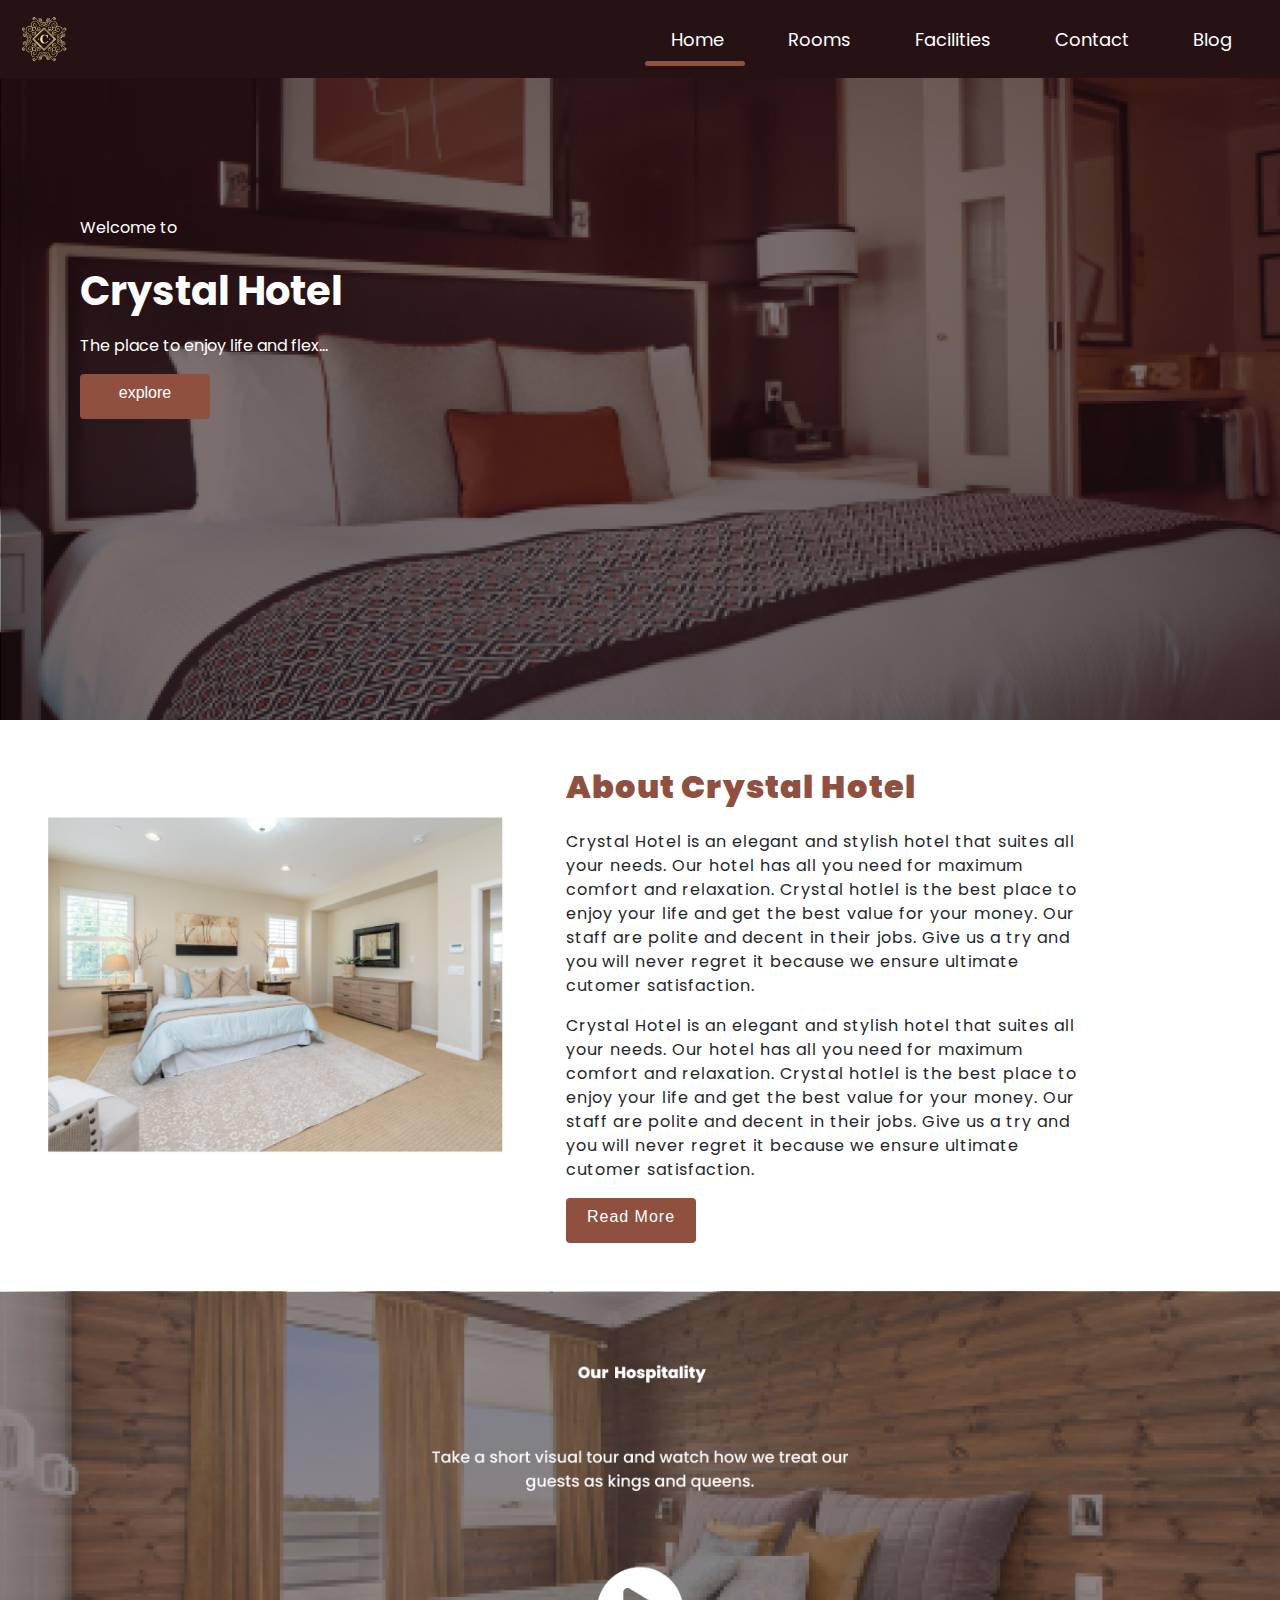
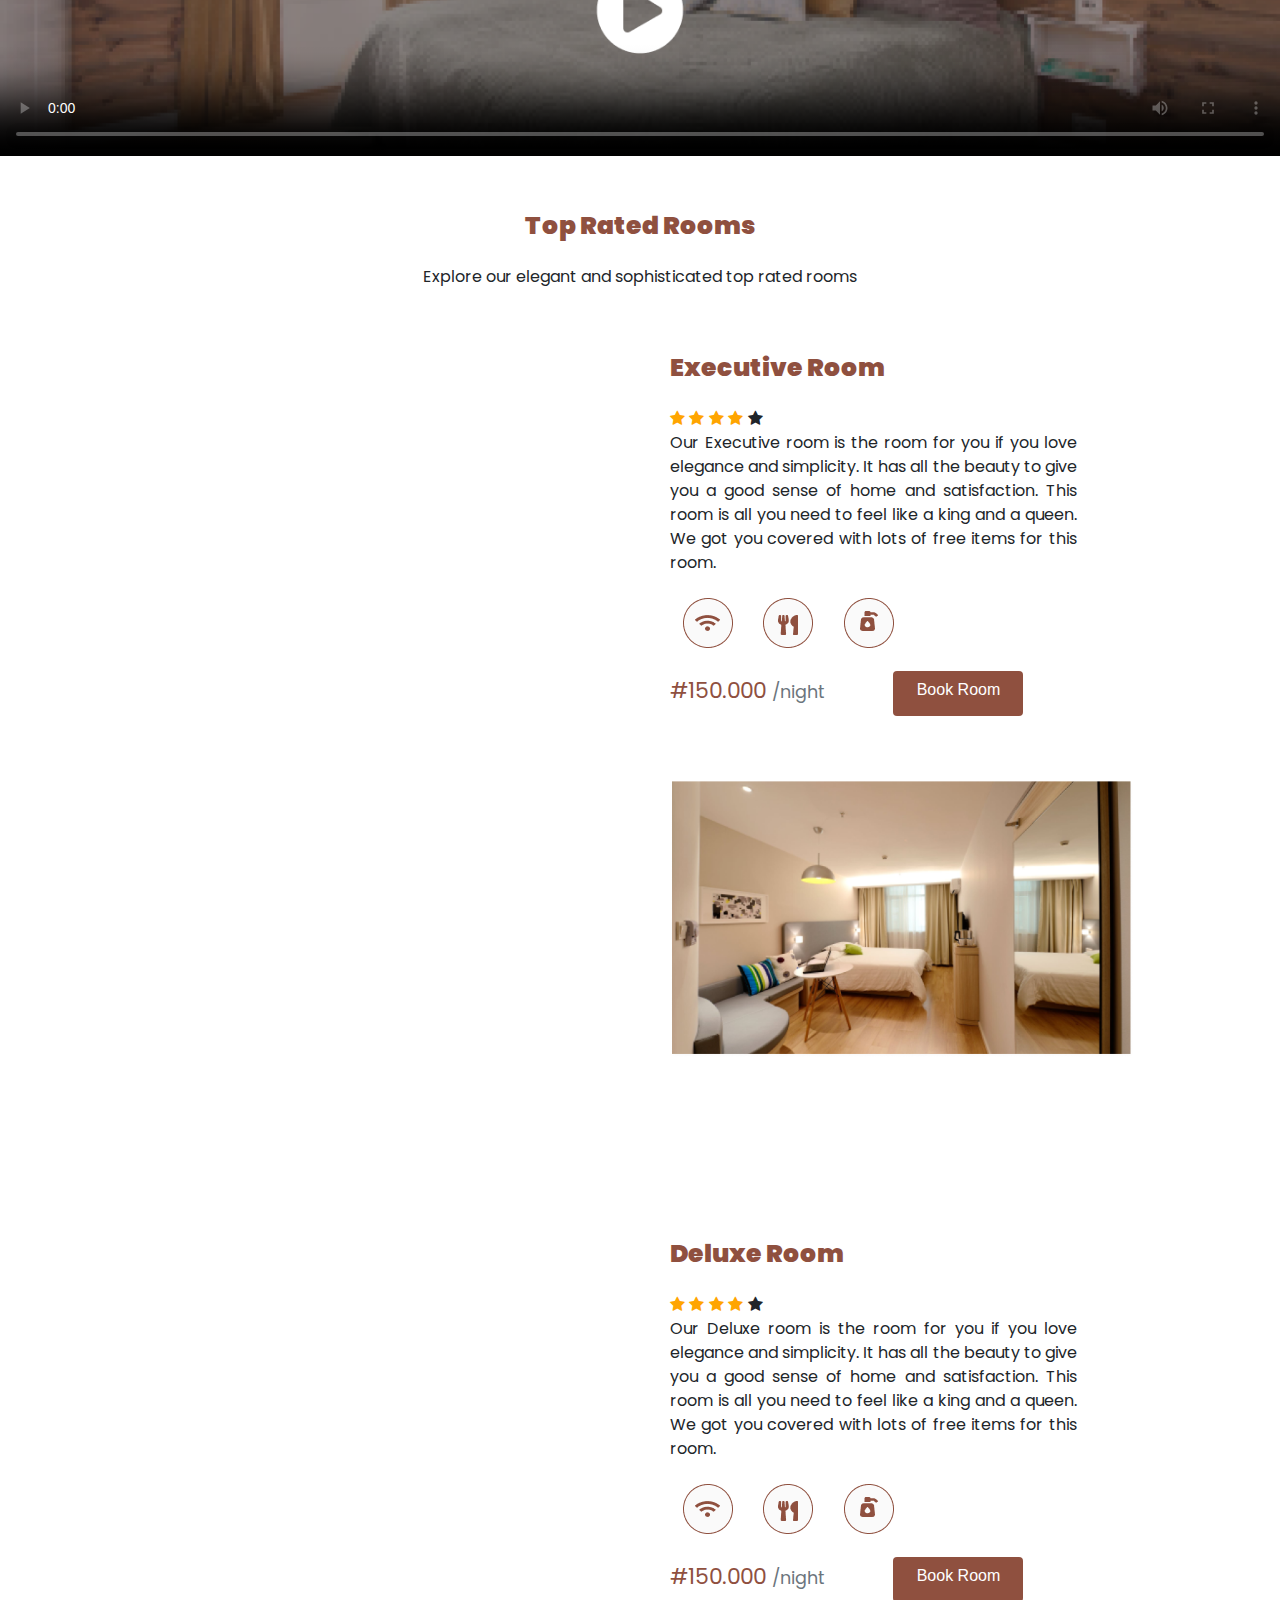
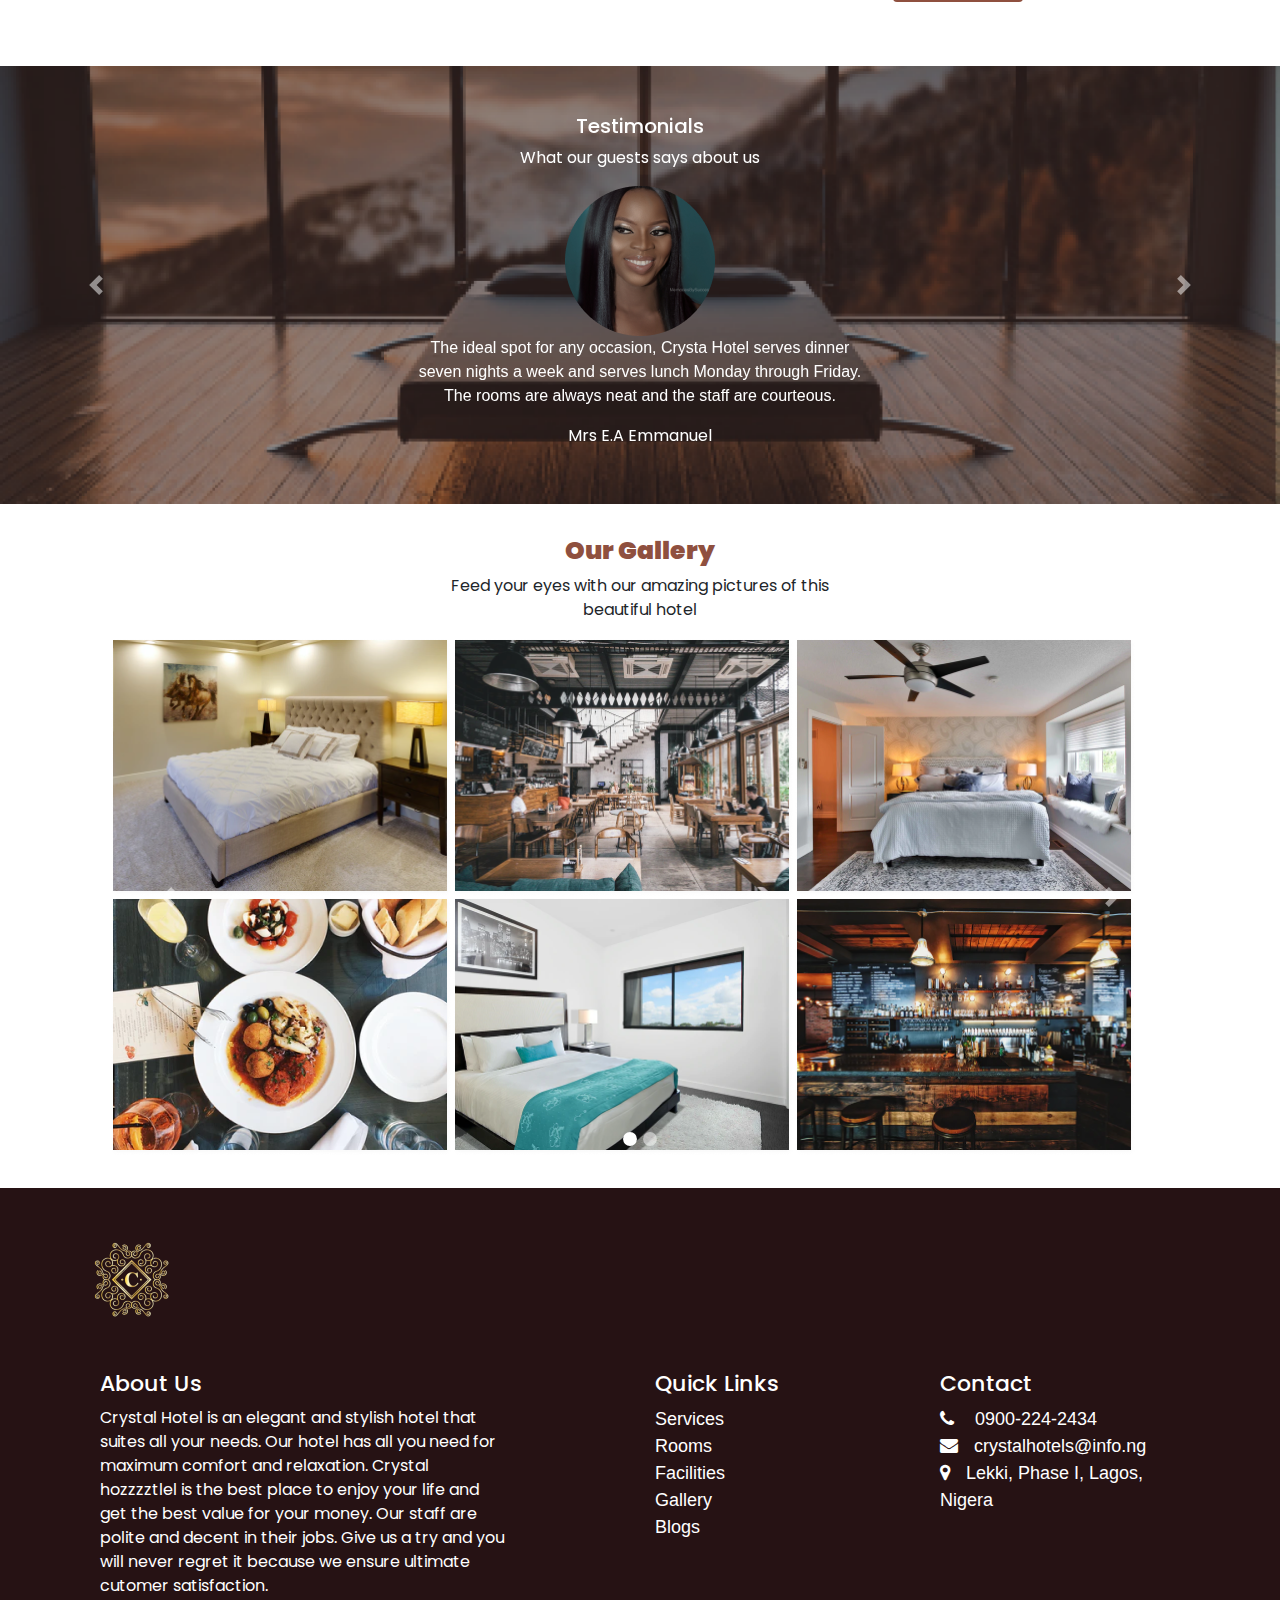
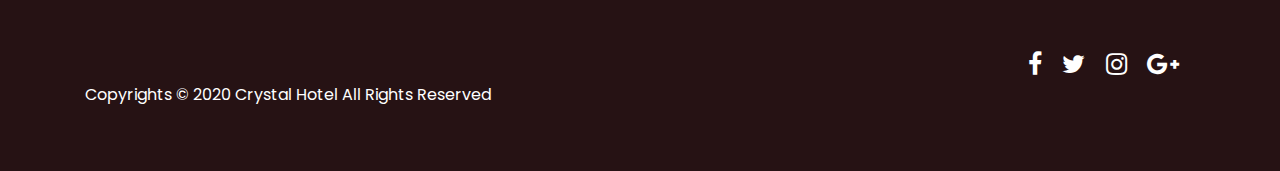
==== commit 7f2963cd: "few changes" ====
--- a/index.html
+++ b/index.html
@@ -17,7 +17,7 @@
 <section class="first-blk">
     <header>
         <div class="container-fluid">
-         <nav class="navbar navbar-collapse-sm navbar-expand-lg navbar-light">
+         <nav class="navbar navbar-collapse-sm navbar-expand-lg navbar-light fixed-top">
              <a class="navbar-brand" href="#"><img src="/images/home/logo.png" alt=""></a>
              <button class="navbar-toggler d-lg-none" type="button" data-toggle="collapse" data-target="#collapsibleNavId" aria-controls="collapsibleNavId"
                  aria-expanded="false" aria-label="Toggle navigation">
@@ -40,6 +40,7 @@
                      <li class="nav-item">
                          <a class="nav-link" href="#">Blog</a>
                      </li>
+                     <div class="animation start-home"></div>
                  </ul>
              </div>
          </nav>
@@ -110,6 +111,11 @@
                 <div class="col-md-6 col-sm-12 col-xl-6 col-lg-6 colb" data-aos="fade-up-right">
                     <div class="container txt-box1">
                         <h2>Executive Room</h2>
+                        <i class="fa fa-star checked"></i>
+                        <i class="fa fa-star checked"></i>
+                        <i class="fa fa-star checked"></i>
+                        <i class="fa fa-star checked"></i>
+                        <i class="fa fa-star checked1"></i>
                         <p>Our Executive room is the room for you if you love elegance and simplicity. It has all the beauty to give you a good sense of home and satisfaction. This room is all you need
                              to feel like a king and a queen. We got you covered with lots of free items for this room.</p>
                             <div class="icon-btn">
@@ -137,6 +143,11 @@
                         <div class="col-md-6 col-sm-12 col-xl-6 col-lg-6 wow bounceIn" >
                             <div class="container txt-box1">
                                 <h2>Honeymoon Room</h2>
+                                <i class="fa fa-star checked"></i>
+                                <i class="fa fa-star checked"></i>
+                                <i class="fa fa-star checked"></i>
+                                <i class="fa fa-star checked"></i>
+                                <i class="fa fa-star checked1"></i>
                                 <p>Our Honeymoon room is the room for you if you love elegance and simplicity. It has all the beauty to give you a good sense of home and satisfaction. This room is all you need to feel 
                                     like a king and a queen. We got you covered with lots of free items for this room.</p>
                                     <div class="icon-btn">
@@ -171,6 +182,11 @@
                         <div class="col-md-6 col-sm-12 col-xl-6 col-lg-6" data-aos="fade-left">
                             <div class="container txt-box1">
                                 <h2>Honeymoon Room</h2>
+                                <i class="fa fa-star checked"></i>
+                                <i class="fa fa-star checked"></i>
+                                <i class="fa fa-star checked"></i>
+                                <i class="fa fa-star checked"></i>
+                                <i class="fa fa-star checked1"></i>
                                 <p>Our Honeymoon room is the room for you if you love elegance and simplicity. It has all the beauty to give you a good sense of home and satisfaction. This room is all you need to feel 
                                     like a king and a queen. We got you covered with lots of free items for this room.</p>
                                     <div class="icon-btn">
@@ -200,6 +216,11 @@
                         <div class="col-md-6 col-sm-12 col-xl-6 col-lg-6" data-aos="fade-up-right">
                             <div class="container txt-box1">
                                 <h2>Deluxe Room</h2>
+                                <i class="fa fa-star checked"></i>
+                                <i class="fa fa-star checked"></i>
+                                <i class="fa fa-star checked"></i>
+                                <i class="fa fa-star checked"></i>
+                                <i class="fa fa-star checked1"></i>
                                 <p>Our Deluxe room is the room for you if you love elegance and simplicity. It has all the beauty to give you a good sense of home and satisfaction. This room is all you need 
                                     to feel like a king and a queen. We got you covered with lots of free items for this room.</p>
                                     <div class="icon-btn">
--- a/css/main.css
+++ b/css/main.css
@@ -94,6 +94,13 @@
     text-align: justify;
   
 }
+
+.checked{
+    color: orange;
+    padding: 0;
+    margin: 0;
+}
+
 .img-cont11 img {
     max-width: 90%;
 }
@@ -180,7 +187,26 @@
      width: 100%;
     }
 }
+@media screen and (width:812px){
+    .img11 {
+    
+     min-height: 95vh!important;
+     width: 100%;
+    }
+}
+@media screen and (width:823px){
+    .img11 {
+    
+     min-height: 90vh!important;
+     width: 100%;
+    }
+}
 @media screen and (max-width:767px) and (min-width:200px) {
+
+    p, span {
+        font-size: 0.8rem!important;
+        font-weight: normal;
+    }
     .sec1 {
         padding:5rem 2rem!important;
     }
@@ -195,6 +221,7 @@
 
     .txt h3 {
         font-size: 18px;
+        padding: 0.1rem 0;
     }
     .txt p {
         font-size: 12px;
@@ -218,7 +245,12 @@
     text-align: center;
     padding: 1rem 0;
    }
-    .txt-box1, .bookr, .text-cont{
+    .txt-box1, .text-cont{
+        max-width: 100%;
+        margin: 0;
+        padding: 0;
+    }
+    .bookr{
         max-width: 100%;
         margin: 0;
     }
--- a/css/header-footer.css
+++ b/css/header-footer.css
@@ -39,11 +39,49 @@
     padding:1rem 2rem!important;
     text-align: center;
     font-family: poppins;
-}
-
-
+    position: relative;
+    z-index: 1;
+}
+
+.start-blog, .nav-item:nth-child(5):hover~.animation{
+    width: 100px;
+    right: 12px;
+    /* left: 0; */
+}
+.start-contact, .nav-item:nth-child(4):hover~.animation{
+    width: 100px;
+    right: 135px;
+    /* left: 0; */
+}
+.start-facilities, .nav-item:nth-child(3):hover~.animation{
+    width: 100px;
+    right: 272px;
+    /* left: 0; */
+}
+.start-rooms, .nav-item:nth-child(2):hover~.animation{
+    width: 100px;
+    right: 407px;
+    /* left: 0; */
+}
+.start-home, .nav-item:nth-child(1):hover~.animation{
+    width: 100px;
+    right: 535px;
+    /* left: 0; */
+}
 .navbar-toggler-icon{
     background-color: var(--font-col1)!important;
+}
+
+
+.animation {
+    position: absolute;
+    height: 5px;
+    bottom: 12px;
+    z-index: 0;
+    background: var(--font-col1);
+    width: 100px;
+    border-radius: 8px;
+    transition: all  ease 0s;
 }
 /* footer */
 footer{
@@ -89,7 +127,9 @@
     
 }
 @media screen and (max-width:767px) and (min-width:200px) {
-   
+   .animation{
+       display: none;
+   }
    /* footer */
    footer 
    {
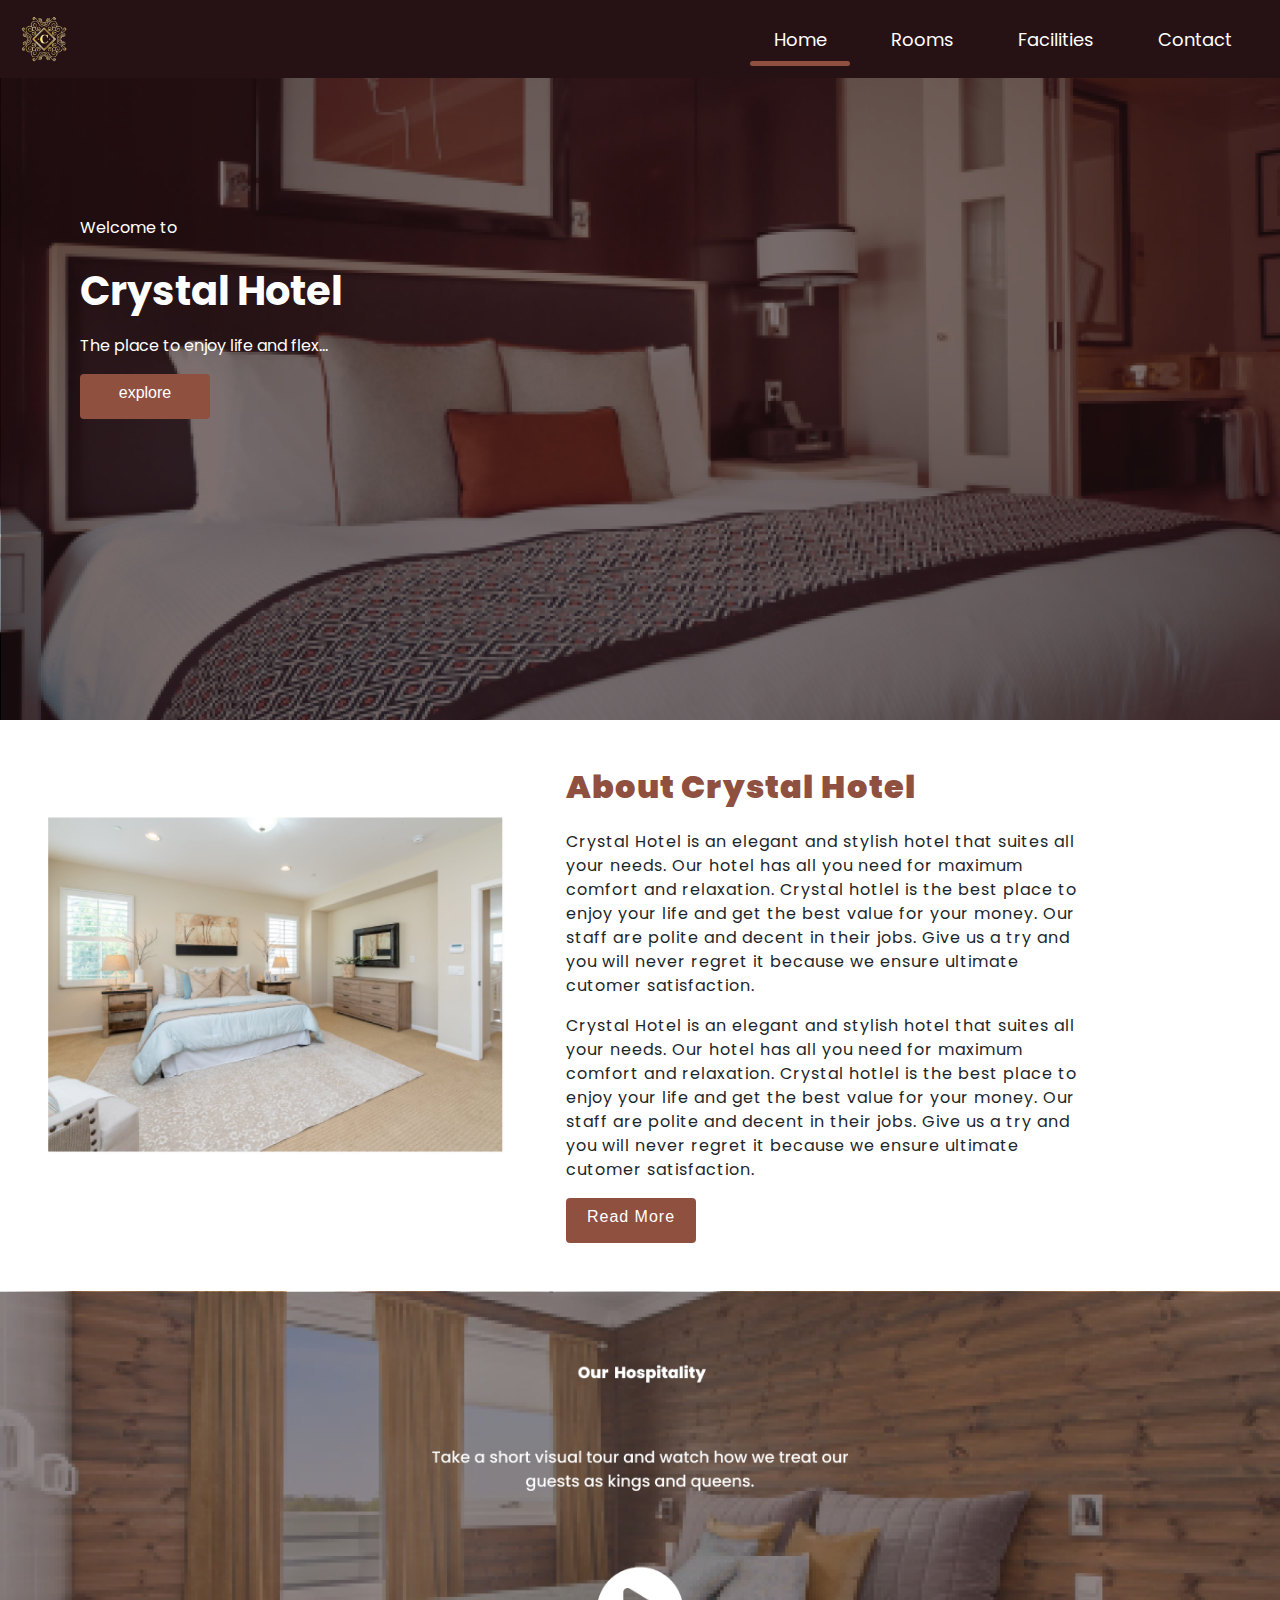
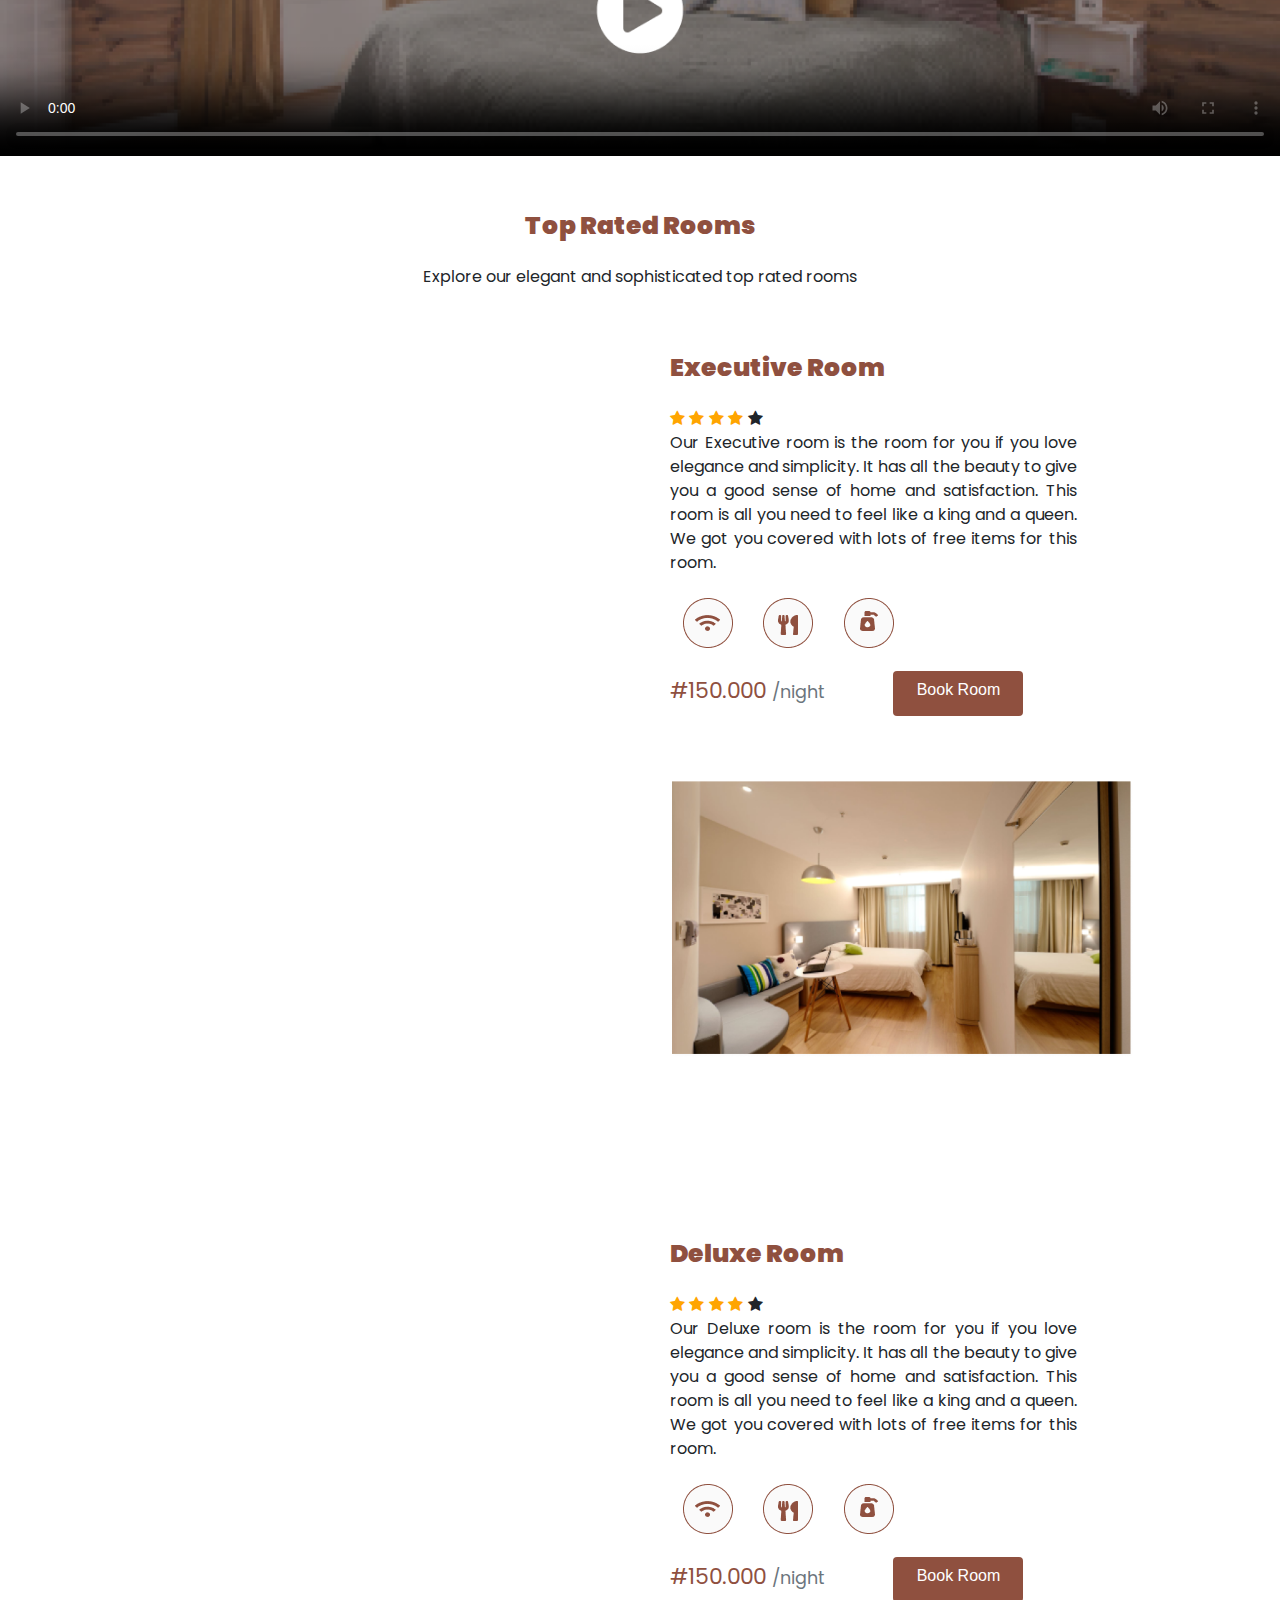
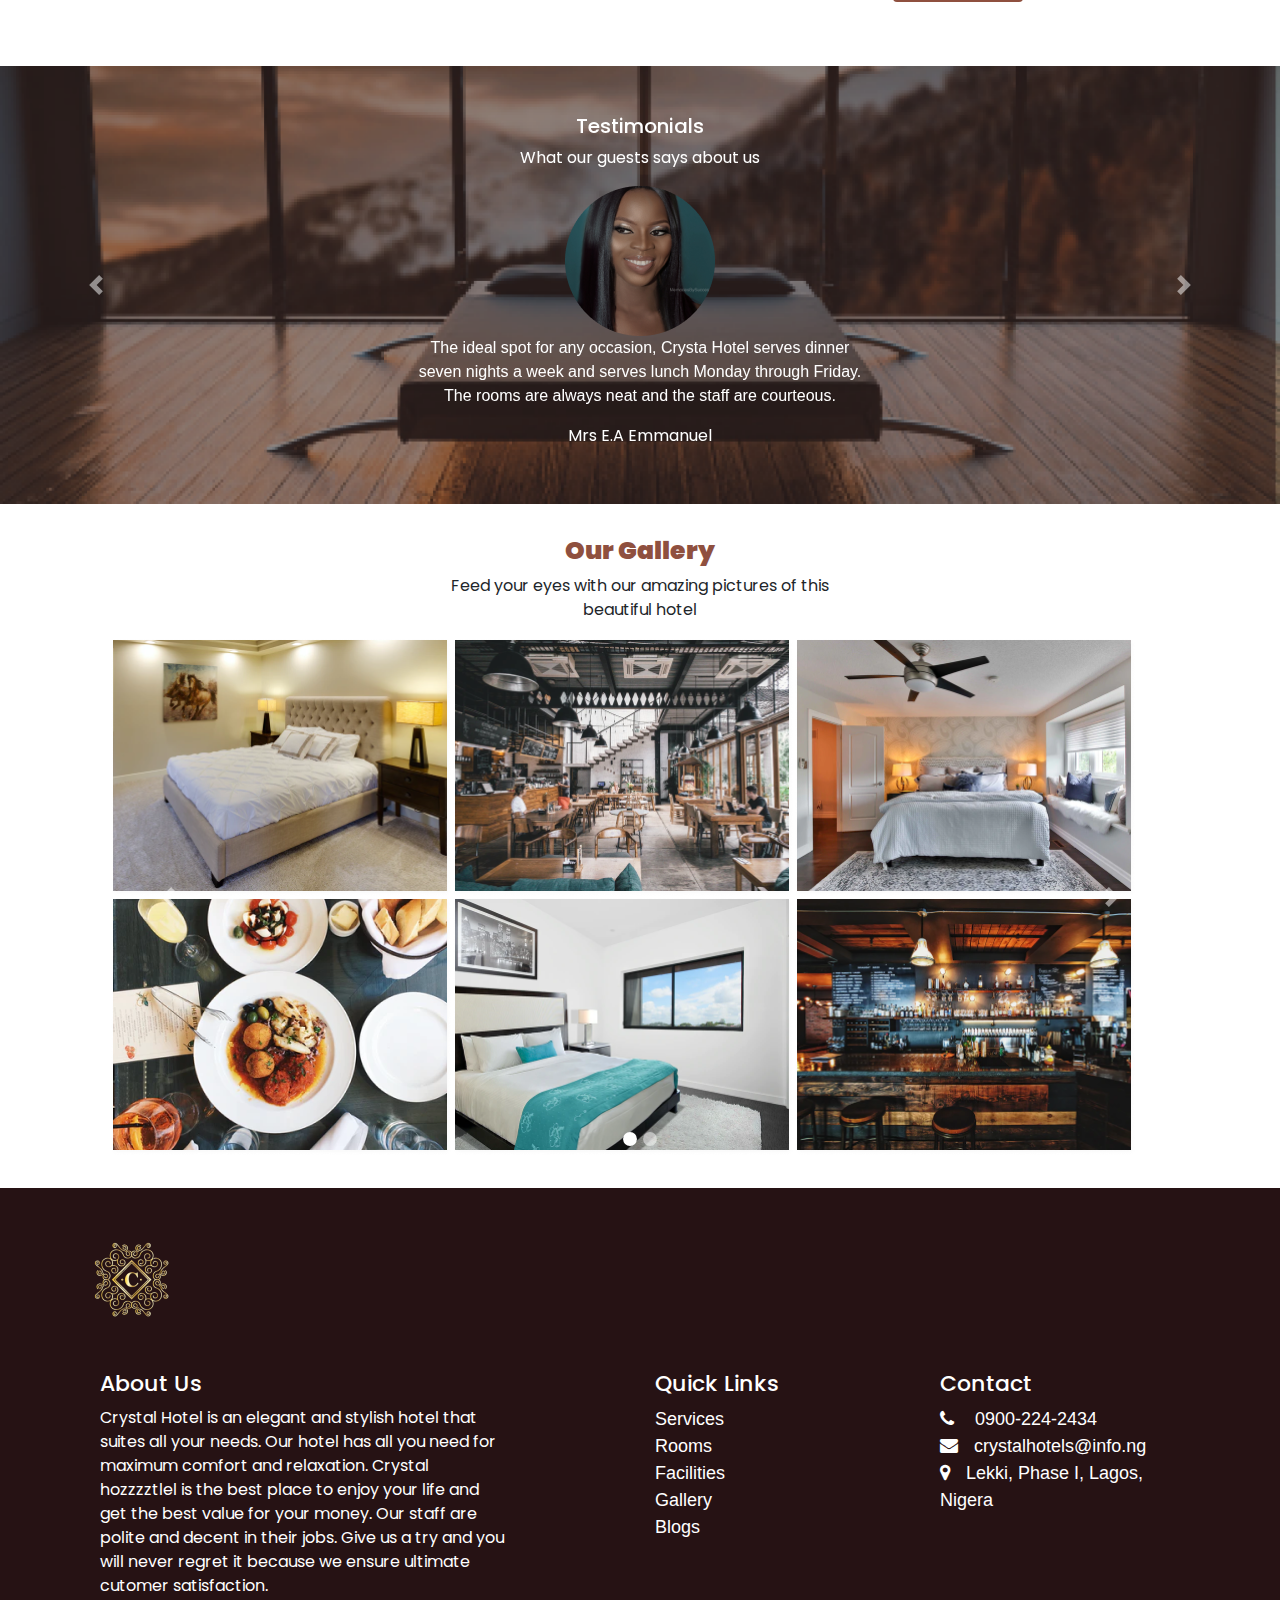
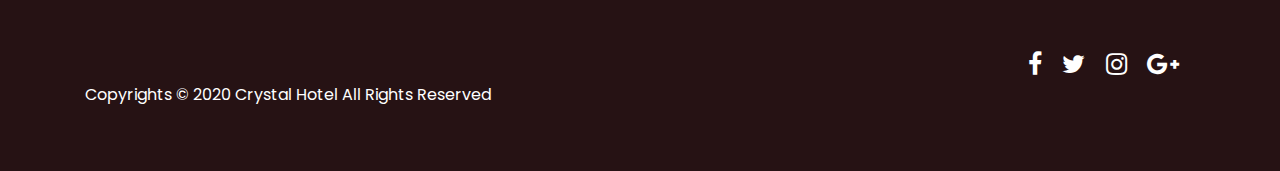
==== commit 952d99cc: "few changes" ====
--- a/index.html
+++ b/index.html
@@ -37,9 +37,9 @@
                      <li class="nav-item">
                          <a class="nav-link" href="contact.html">Contact</a>
                      </li>
-                     <li class="nav-item">
+                     <!-- <li class="nav-item">
                          <a class="nav-link" href="#">Blog</a>
-                     </li>
+                     </li> -->
                      <div class="animation start-home"></div>
                  </ul>
              </div>
--- a/css/header-footer.css
+++ b/css/header-footer.css
@@ -43,29 +43,29 @@
     z-index: 1;
 }
 
-.start-blog, .nav-item:nth-child(5):hover~.animation{
+/* .start-blog, .nav-item:nth-child(5):hover~.animation{
     width: 100px;
     right: 12px;
-    /* left: 0; */
-}
+    left: 0;
+}  */
 .start-contact, .nav-item:nth-child(4):hover~.animation{
     width: 100px;
-    right: 135px;
+    right: 30px;
     /* left: 0; */
 }
 .start-facilities, .nav-item:nth-child(3):hover~.animation{
     width: 100px;
-    right: 272px;
+    right: 170px;
     /* left: 0; */
 }
 .start-rooms, .nav-item:nth-child(2):hover~.animation{
     width: 100px;
-    right: 407px;
+    right: 310px;
     /* left: 0; */
 }
 .start-home, .nav-item:nth-child(1):hover~.animation{
     width: 100px;
-    right: 535px;
+    right: 430px;
     /* left: 0; */
 }
 .navbar-toggler-icon{
@@ -81,7 +81,7 @@
     background: var(--font-col1);
     width: 100px;
     border-radius: 8px;
-    transition: all  ease 0s;
+    /* transition: all  ease 0s; */
 }
 /* footer */
 footer{
@@ -175,7 +175,9 @@
 }
 
 @media screen and (max-width:1024px) and (min-width:768px){
-    
+    .animation{
+        display: none;
+    }
     /* footer */
    footer 
    {
